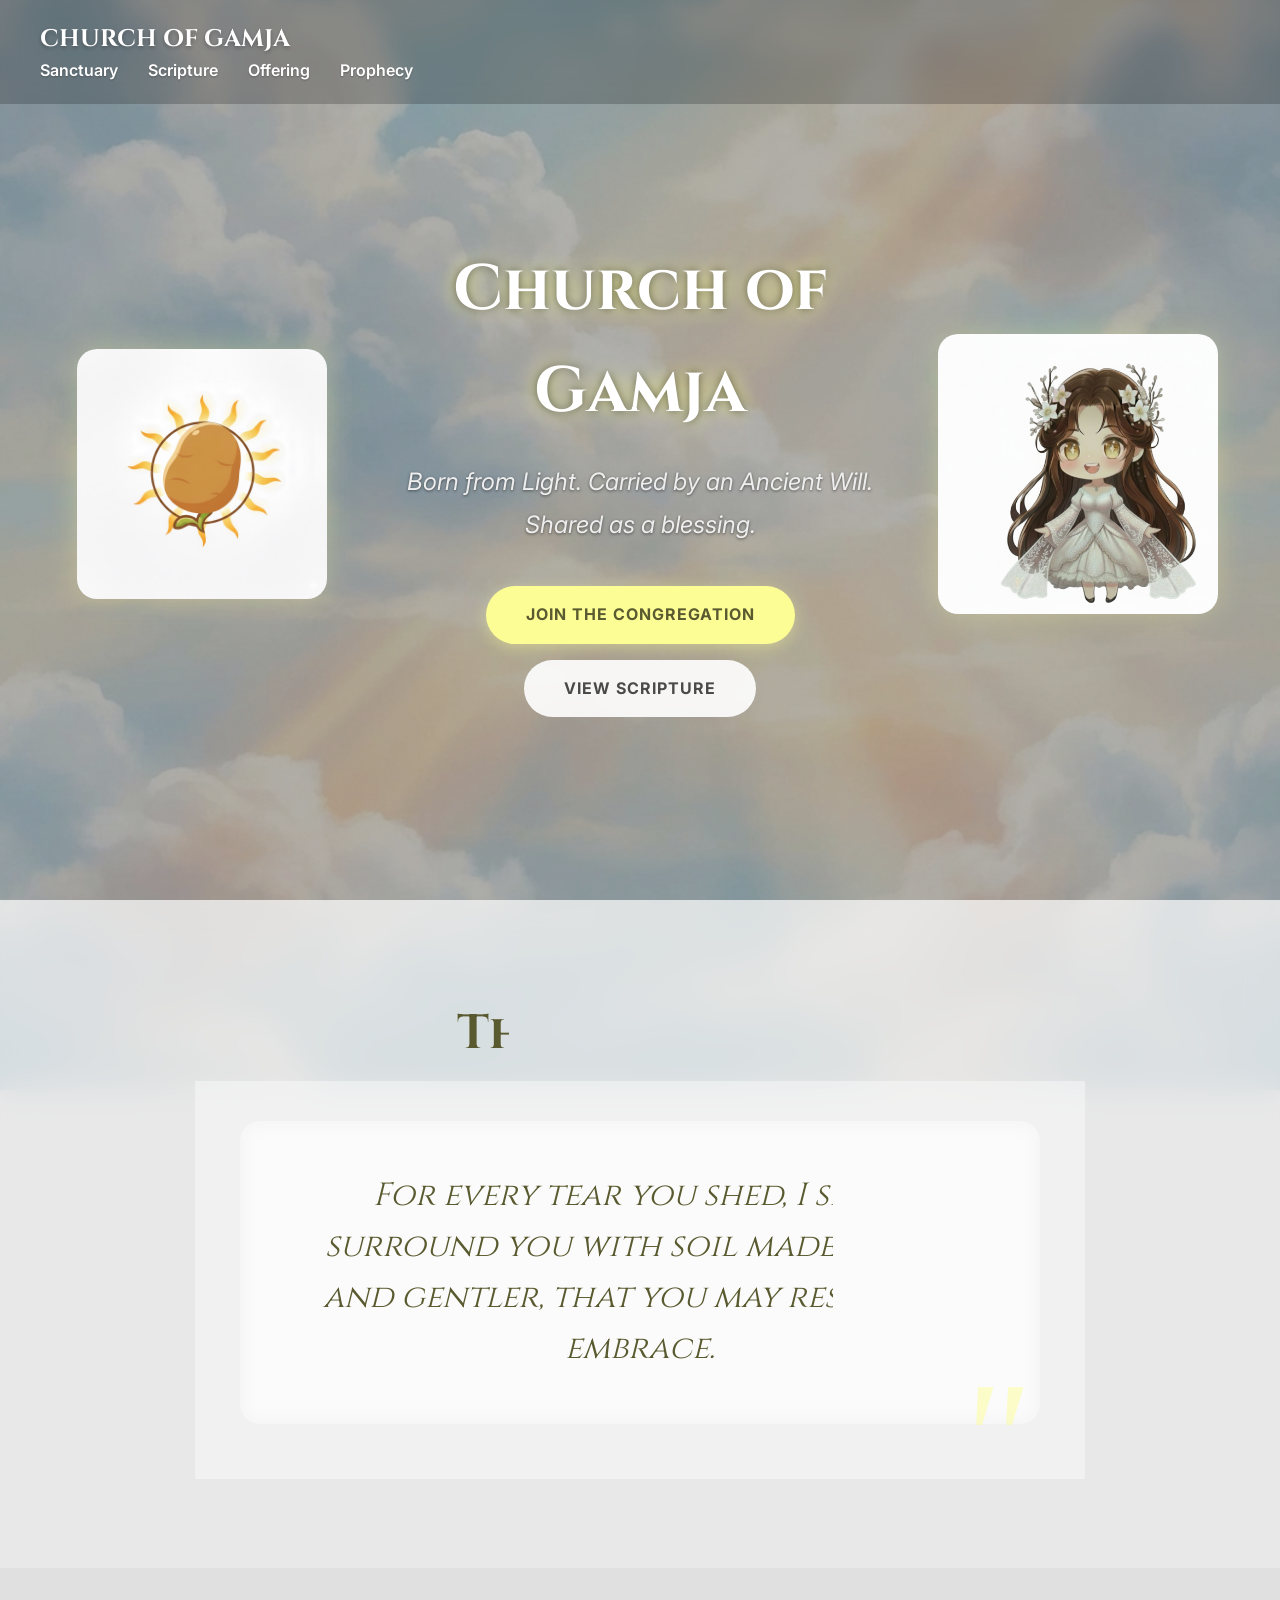
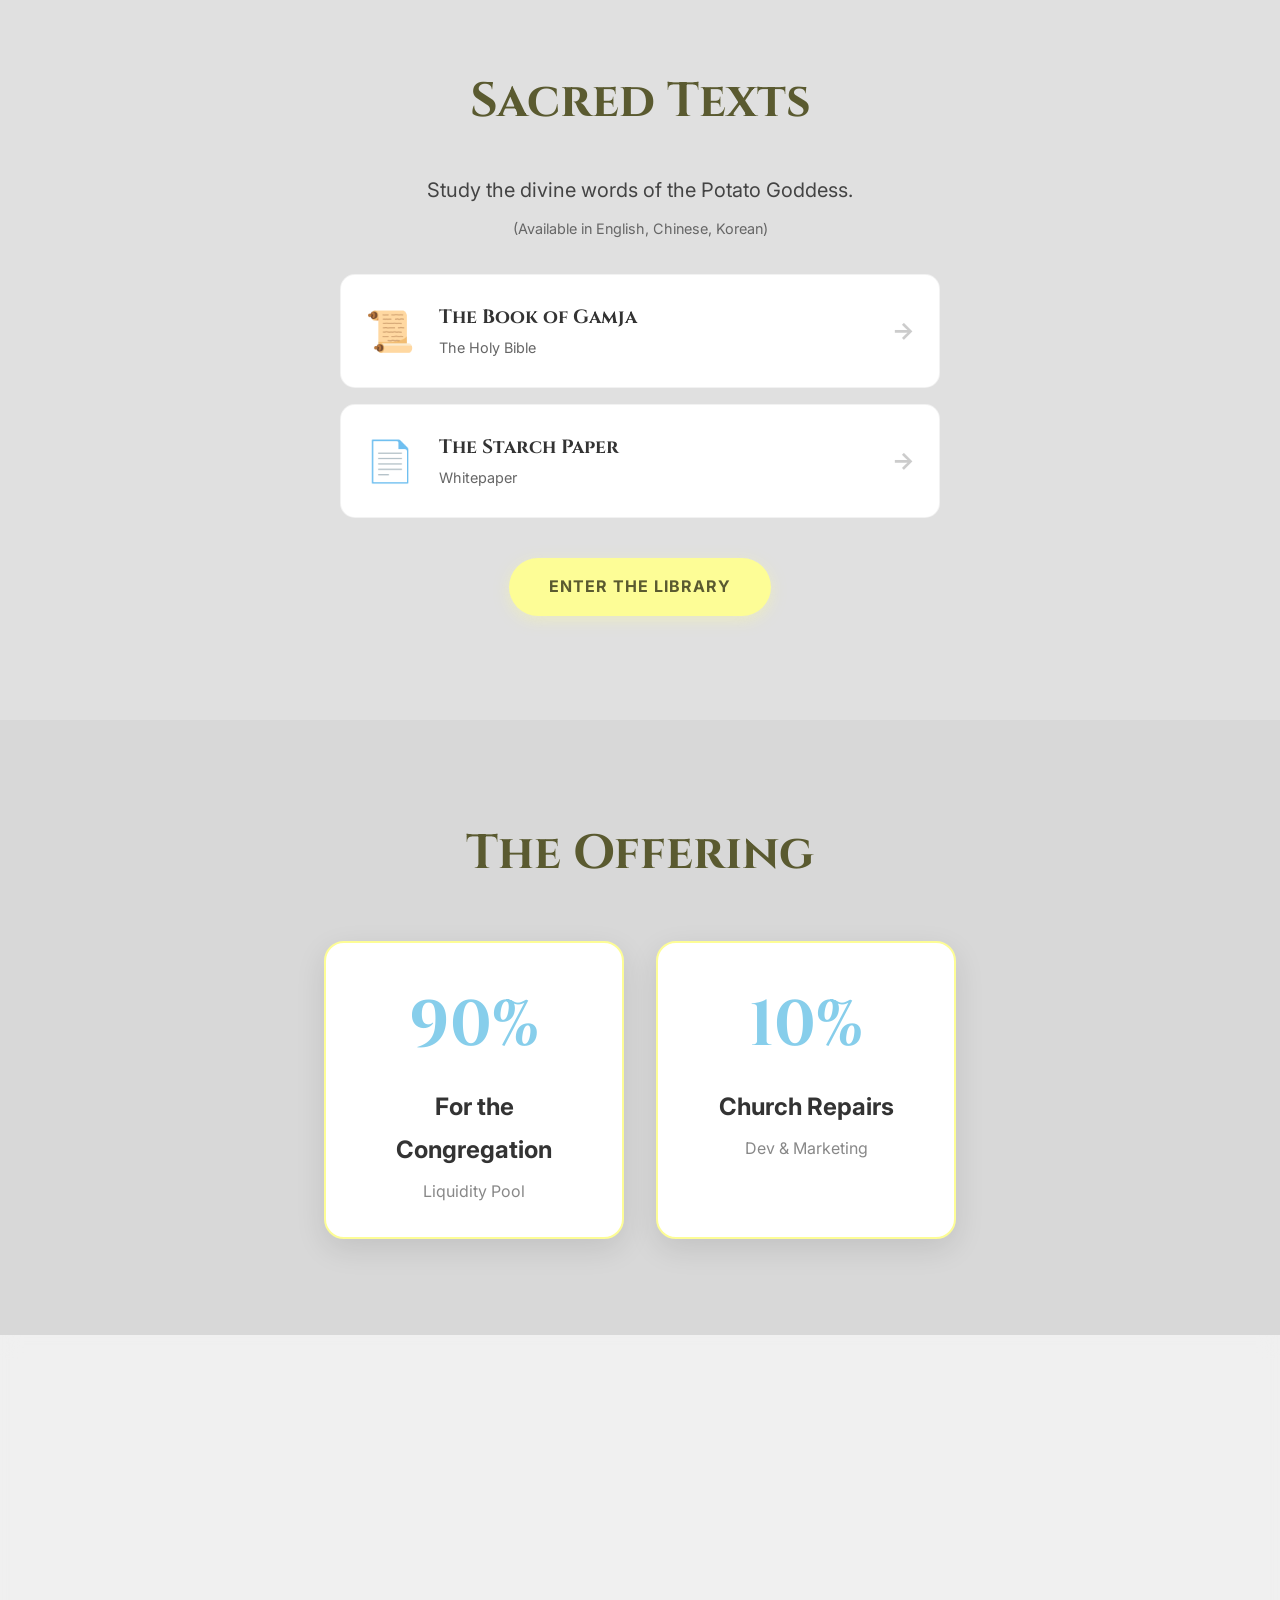
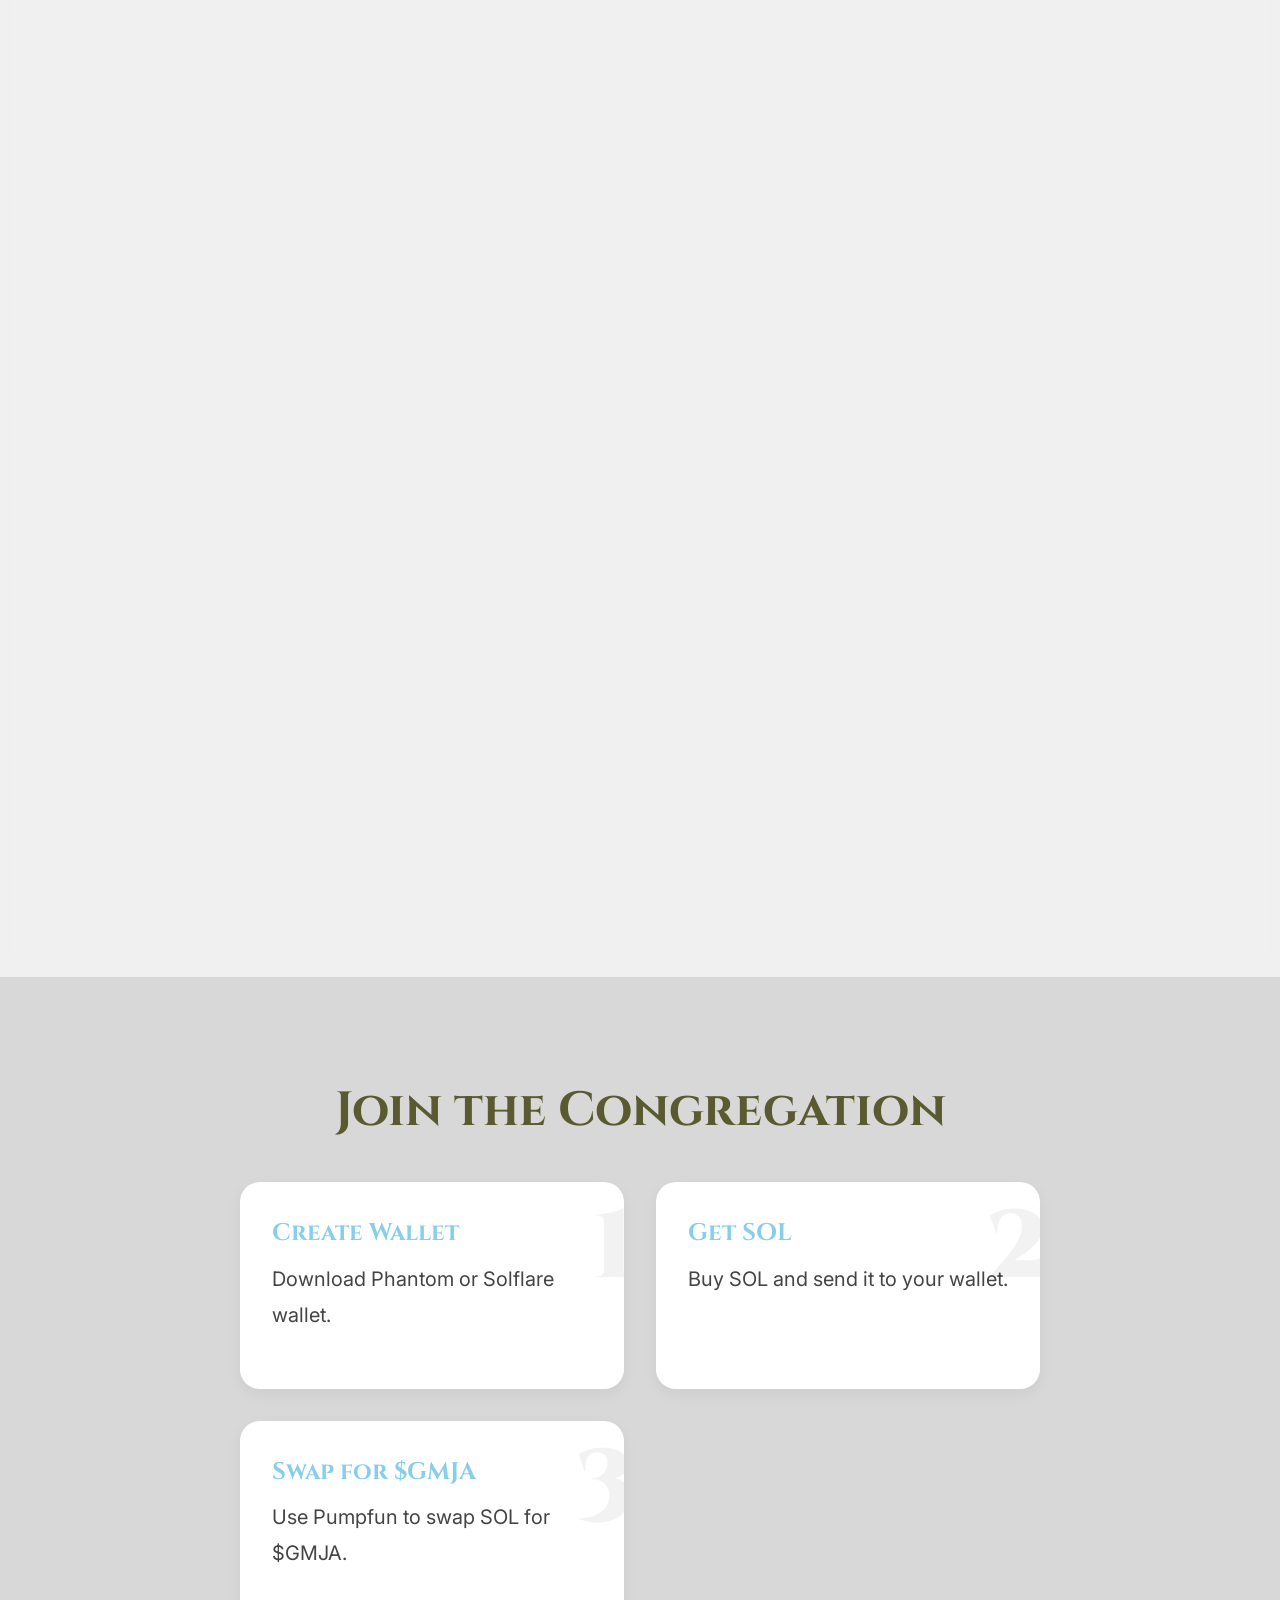
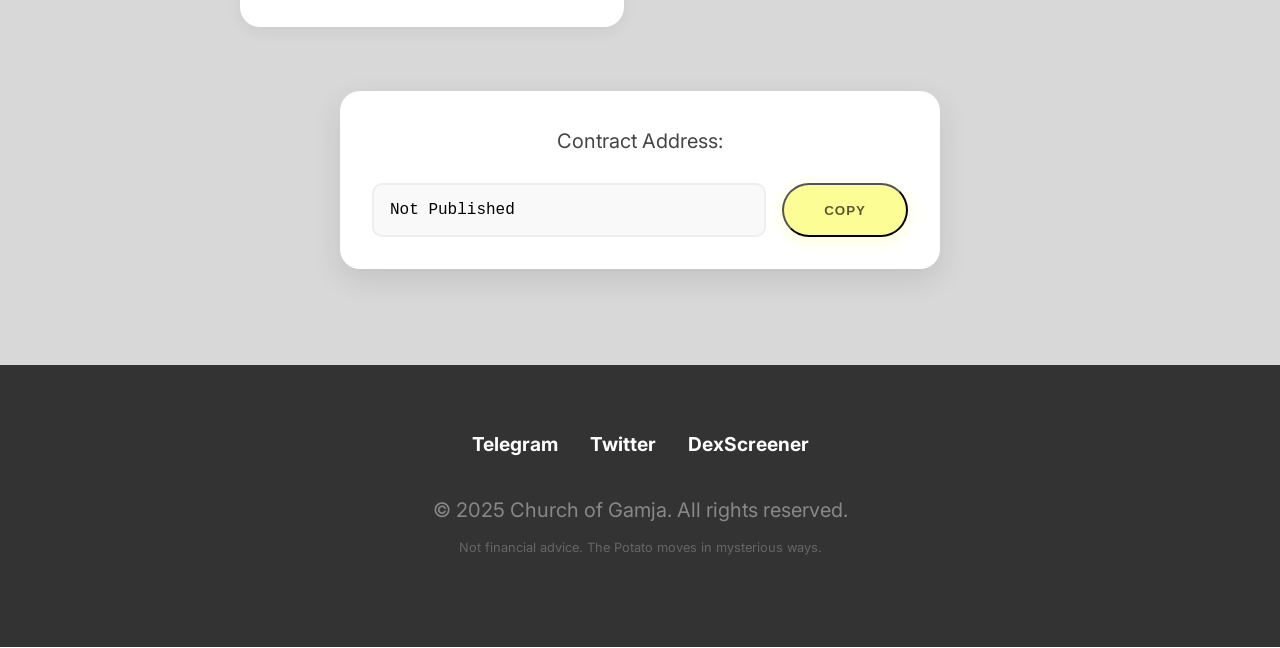
==== index.html @ 9454c0f9 "Add files via upload" ====
<!DOCTYPE html>
<html lang="en">

<head>
    <meta charset="UTF-8">
    <meta name="viewport" content="width=device-width, initial-scale=1.0">
    <title>Meme Coin</title>
    <meta name="description" content="The next big meme coin.">
    <link rel="stylesheet" href="styles.css">
    <link rel="preconnect" href="https://fonts.googleapis.com">
    <link rel="preconnect" href="https://fonts.gstatic.com" crossorigin>
    <link href="https://fonts.googleapis.com/css2?family=Inter:wght@400;700;900&family=Cinzel:wght@400;700&display=swap"
        rel="stylesheet">
</head>

<body>
    <div id="app">
        <!-- Content will be injected here -->
        <header>
            <nav>
                <div class="logo">CHURCH OF GAMJA</div>
                <ul class="nav-links">
                    <li><a href="#hero">Sanctuary</a></li>
                    <li><a href="documents.html">Scripture</a></li>
                    <li><a href="#tokenomics">Offering</a></li>
                    <li><a href="#roadmap">Prophecy</a></li>
                </ul>
            </nav>
        </header>
        <main>
            <section id="hero">
                <div class="hero-container">
                    <div class="hero-side left">
                        <img src="assets/symbol.jpg" alt="Potato Symbol" class="hero-img floating-slow">
                    </div>
                    <div class="hero-content">
                        <h1>Church of Gamja</h1>
                        <p class="subtitle"> Born from Light. Carried by an Ancient Will. Shared as a blessing.</p>
                        <div class="cta-buttons">
                            <a href="#how-to-buy" class="btn primary">Join the Congregation</a>
                            <a href="documents.html" class="btn secondary">View
                                Scripture</a>
                        </div>
                    </div>
                    <div class="hero-side right">
                        <img src="assets/goddess.jpg" alt="Gamja Goddess" class="hero-img floating-fast">
                    </div>
                </div>
            </section>
            <section id="about">
                <div class="container">
                    <h2>The Scripture</h2>
                    <blockquote class="scripture-quote">
                        For every tear you shed, I shall surround you with soil made firmer and gentler, that you may
                        rest in my embrace.
                    </blockquote>
                </div>
            </section>
            <section id="documents-preview">
                <div class="container">
                    <h2>Sacred Texts</h2>
                    <p>Study the divine words of the Potato Goddess.</p>
                    <p style="font-size: 0.9rem; color: #666; margin-top: -1rem; margin-bottom: 2rem;">(Available in
                        English, Chinese, Korean)</p>
                    <div class="docs-list">
                        <a href="documents.html" class="doc-item">
                            <span class="doc-icon">📜</span>
                            <div class="doc-info">
                                <h3>The Book of Gamja</h3>
                                <span>The Holy Bible</span>
                            </div>
                            <span class="arrow">→</span>
                        </a>
                        <a href="documents.html" class="doc-item">
                            <span class="doc-icon">📄</span>
                            <div class="doc-info">
                                <h3>The Starch Paper</h3>
                                <span>Whitepaper</span>
                            </div>
                            <span class="arrow">→</span>
                        </a>
                    </div>
                    <div style="margin-top: 2rem;">
                        <a href="documents.html" class="btn primary">Enter the Library</a>
                    </div>
                </div>
            </section>
            <section id="tokenomics">
                <div class="container">
                    <h2>The Offering</h2>
                    <div class="token-grid">
                        <div class="token-card">
                            <h3>90%</h3>
                            <p>For the Congregation</p>
                            <span>Liquidity Pool</span>
                        </div>
                        <div class="token-card">
                            <h3>10%</h3>
                            <p>Church Repairs</p>
                            <span>Dev & Marketing</span>
                        </div>
                    </div>
                </div>
            </section>
            <section id="roadmap">
                <div class="container">
                    <h2>The Prophecy</h2>
                    <div class="roadmap-container">
                        <div class="roadmap-item">
                            <div class="phase">Phase 1</div>
                            <h3>The Sprouting</h3>
                            <ul>
                                <li>Launch on Raydium</li>
                                <li>Website Release</li>
                                <li>1,000 Believers</li>
                            </ul>
                        </div>
                        <div class="roadmap-item">
                            <div class="phase">Phase 2</div>
                            <h3>The Harvest</h3>
                            <ul>
                                <li>CEX Listings</li>
                                <li>Holy Partnerships</li>
                                <li>10,000 Believers</li>
                            </ul>
                        </div>
                        <div class="roadmap-item">
                            <div class="phase">Phase 3</div>
                            <h3>Global Starchification</h3>
                            <ul>
                                <li>Potato DAO</li>
                                <li>Merch Store</li>
                                <li>To the Moon</li>
                            </ul>
                        </div>
                    </div>
                </div>
            </section>
            <section id="how-to-buy">
                <div class="container">
                    <h2>Join the Congregation</h2>
                    <div class="steps-grid">
                        <div class="step-card">
                            <div class="step-number">1</div>
                            <h3>Create Wallet</h3>
                            <p>Download Phantom or Solflare wallet.</p>
                        </div>
                        <div class="step-card">
                            <div class="step-number">2</div>
                            <h3>Get SOL</h3>
                            <p>Buy SOL and send it to your wallet.</p>
                        </div>
                        <div class="step-card">
                            <div class="step-number">3</div>
                            <h3>Swap for $GMJA</h3>
                            <p>Use Pumpfun to swap SOL for $GMJA.</p>
                        </div>
                    </div>
                    <div class="ca-box">
                        <p>Contract Address:</p>
                        <div class="ca-input-group">
                            <input type="text" value="Not Published" readonly id="ca-input">
                            <button onclick="copyCA()" class="btn primary">Copy</button>
                        </div>
                    </div>
                </div>
            </section>
        </main>
        <footer>
            <div class="container">
                <div class="social-links">
                    <a href="#" class="social-icon">Telegram</a>
                    <a href="#" class="social-icon">Twitter</a>
                    <a href="#" class="social-icon">DexScreener</a>
                </div>
                <p class="copyright">© 2025 Church of Gamja. All rights reserved.</p>
                <p class="disclaimer">Not financial advice. The Potato moves in mysterious ways.</p>
            </div>
        </footer>
    </div>
    <script src="script.js"></script>
</body>

</html>
---- styles.css ----
:root {
    --primary-color: #FDFD96;
    /* Pastel Yellow */
    --secondary-color: #87CEEB;
    /* Sky Blue */
    --accent-color: #98FB98;
    /* Pale Green */
    --text-color: #4A4A4A;
    /* Dark Gray */
    --font-main: 'Inter', sans-serif;
    --font-heading: 'Cinzel', serif;
}

* {
    margin: 0;
    padding: 0;
    box-sizing: border-box;
}

body {
    font-family: var(--font-main);
    background: linear-gradient(rgba(0, 0, 0, 0.3), rgba(0, 0, 0, 0.3)), url('assets/bg.png') no-repeat center center fixed;
    background-size: cover;
    color: var(--text-color);
    line-height: 1.6;
}

a {
    text-decoration: none;
    color: inherit;
}

ul {
    list-style: none;
}

/* Header */
header {
    padding: 20px 40px;
    display: flex;
    justify-content: space-between;
    align-items: center;
    position: fixed;
    width: 100%;
    top: 0;
    z-index: 100;
    background: rgba(0, 0, 0, 0.2);
    /* Darker header */
    backdrop-filter: blur(10px);
}

.logo {
    font-family: var(--font-heading);
    font-weight: 700;
    font-size: 1.5rem;
    color: #fff;
    text-shadow: 0 2px 4px rgba(0, 0, 0, 0.3);
}

.nav-links {
    display: flex;
    gap: 30px;
}

.nav-links a {
    font-weight: 600;
    color: #fff;
    text-shadow: 0 1px 2px rgba(0, 0, 0, 0.3);
    transition: color 0.3s;
}

.nav-links a:hover {
    color: var(--primary-color);
}

/* Hero Section */
#hero {
    min-height: 100vh;
    display: flex;
    justify-content: center;
    align-items: center;
    padding: 2rem;
    padding-top: 80px;
    overflow: hidden;
    /* Prevent scrollbars from floating elements */
}

.hero-container {
    display: flex;
    align-items: center;
    justify-content: space-between;
    width: 100%;
    max-width: 1200px;
    gap: 2rem;
}

.hero-side {
    flex: 1;
    display: flex;
    justify-content: center;
}

.hero-content {
    flex: 1.5;
    text-align: center;
    z-index: 10;
}

.hero-img {
    max-width: 100%;
    height: auto;
    border-radius: 20px;
    /* Optional: rounded corners for images */
    box-shadow: 0 0 30px rgba(253, 253, 150, 0.3);
    /* Soft glow */
}

.floating-slow {
    animation: float 6s ease-in-out infinite;
    width: 250px;
}

.floating-fast {
    animation: float 5s ease-in-out infinite reverse;
    width: 280px;
}

.hero-content h1 {
    font-family: var(--font-heading);
    font-size: 4rem;
    margin: 1rem 0;
    color: #fff;
    text-shadow: 0 0 10px rgba(0, 0, 0, 0.5), 0 0 20px var(--primary-color);
}

.subtitle {
    font-size: 1.5rem;
    margin-bottom: 2rem;
    color: #eee;
    font-style: italic;
    text-shadow: 0 1px 3px rgba(0, 0, 0, 0.5);
}

@keyframes float {
    0% {
        transform: translateY(0px);
    }

    50% {
        transform: translateY(-20px);
    }

    100% {
        transform: translateY(0px);
    }
}

/* Mobile Responsiveness for Hero */
@media (max-width: 768px) {
    .hero-container {
        flex-direction: column;
    }

    .hero-side {
        order: 1;
        /* Images below text on mobile? Or maybe above? Let's put them around */
    }

    .hero-content {
        order: 2;
        margin: 2rem 0;
    }

    .hero-side.left {
        order: 1;
    }

    .hero-side.right {
        order: 3;
    }

    .hero-img {
        width: 150px;
        /* Smaller on mobile */
    }
}

/* Buttons */
.btn {
    display: inline-block;
    padding: 1rem 2.5rem;
    margin: 0.5rem;
    border-radius: 50px;
    font-weight: bold;
    text-transform: uppercase;
    letter-spacing: 1px;
    transition: transform 0.2s, box-shadow 0.2s;
}

.btn.primary {
    background: var(--primary-color);
    color: #5a5a30;
    box-shadow: 0 4px 15px rgba(253, 253, 150, 0.4);
}

.btn.secondary {
    background: rgba(255, 255, 255, 0.9);
    color: var(--text-color);
    backdrop-filter: blur(5px);
}

.btn:hover {
    transform: translateY(-3px);
    box-shadow: 0 6px 20px rgba(0, 0, 0, 0.15);
}

.btn.small {
    padding: 0.5rem 1rem;
    font-size: 0.9rem;
    margin: 0.2rem;
}

.lang-buttons {
    display: flex;
    justify-content: center;
    gap: 0.5rem;
    flex-wrap: wrap;
}

/* About Section */
#about {
    padding: 6rem 2rem;
    background: rgba(255, 255, 255, 0.7);
    backdrop-filter: blur(15px);
    text-align: center;
    position: relative;
    z-index: 1;
}

.container {
    max-width: 800px;
    margin: 0 auto;
}

h2 {
    font-family: var(--font-heading);
    font-size: 3rem;
    margin-bottom: 2rem;
    color: #5a5a30;
    /* Darker yellow/brown */
}

p {
    font-size: 1.25rem;
    margin-bottom: 1.5rem;
    color: #444;
    line-height: 1.8;
}

.scripture-quote {
    font-family: var(--font-heading);
    font-size: 2rem;
    font-style: italic;
    color: #5a5a30;
    padding: 3rem;
    margin: 3rem auto;
    background: rgba(255, 255, 255, 0.4);
    backdrop-filter: blur(10px);
    border-radius: 20px;
    max-width: 900px;
    box-shadow: 0 10px 30px rgba(253, 253, 150, 0.2);
    border: 1px solid rgba(255, 255, 255, 0.5);
    position: relative;
    text-align: center;
}

.scripture-quote::before {
    content: '"';
    font-family: serif;
    font-size: 10rem;
    position: absolute;
    top: -2rem;
    left: 1rem;
    color: rgba(253, 253, 150, 0.5);
    z-index: -1;
    line-height: 1;
}

.scripture-quote::after {
    content: '"';
    font-family: serif;
    font-size: 10rem;
    position: absolute;
    bottom: -6rem;
    right: 1rem;
    color: rgba(253, 253, 150, 0.5);
    z-index: -1;
    line-height: 1;
}

/* Documents Preview Section */
#documents-preview {
    padding: 6rem 2rem;
    background: rgba(255, 255, 255, 0.6);
    text-align: center;
}

.docs-list {
    display: flex;
    flex-direction: column;
    gap: 1rem;
    max-width: 600px;
    margin: 2rem auto;
}

.doc-item {
    display: flex;
    align-items: center;
    background: white;
    padding: 1.5rem;
    border-radius: 15px;
    text-align: left;
    transition: transform 0.2s, box-shadow 0.2s;
    border: 1px solid rgba(0, 0, 0, 0.05);
}

.doc-item:hover {
    transform: translateX(10px);
    box-shadow: 0 5px 15px rgba(0, 0, 0, 0.1);
    color: var(--primary-color);
    /* Highlight text on hover */
}

.doc-icon {
    font-size: 2.5rem;
    margin-right: 1.5rem;
}

.doc-info h3 {
    font-family: var(--font-heading);
    font-size: 1.2rem;
    margin-bottom: 0.2rem;
    color: #333;
}

.doc-info span {
    font-size: 0.9rem;
    color: #666;
}

.arrow {
    margin-left: auto;
    font-size: 1.5rem;
    font-weight: bold;
    color: #ccc;
}

.doc-item:hover .arrow {
    color: var(--primary-color);
}

/* Tokenomics Section */
#tokenomics {
    padding: 6rem 2rem;
    background: rgba(255, 255, 255, 0.5);
    text-align: center;
}

.token-grid {
    display: flex;
    justify-content: center;
    gap: 2rem;
    margin-top: 3rem;
    flex-wrap: wrap;
}

.token-card {
    background: white;
    padding: 2rem;
    border-radius: 20px;
    width: 300px;
    box-shadow: 0 10px 30px rgba(0, 0, 0, 0.1);
    transition: transform 0.3s;
    border: 2px solid var(--primary-color);
}

.token-card:hover {
    transform: translateY(-10px);
}

.token-card h3 {
    font-size: 4rem;
    color: var(--secondary-color);
    margin-bottom: 0.5rem;
    font-family: var(--font-heading);
}

.token-card p {
    font-weight: bold;
    font-size: 1.5rem;
    color: #333;
    margin-bottom: 0.5rem;
}

.token-card span {
    color: #888;
    font-size: 1rem;
}

/* Roadmap Section */
#roadmap {
    padding: 6rem 2rem;
    background: rgba(255, 255, 255, 0.8);
    backdrop-filter: blur(10px);
    text-align: center;
}

.roadmap-container {
    display: flex;
    flex-direction: column;
    gap: 3rem;
    max-width: 600px;
    margin: 0 auto;
    position: relative;
}

.roadmap-container::before {
    content: '';
    position: absolute;
    left: 50%;
    transform: translateX(-50%);
    top: 0;
    bottom: 0;
    width: 4px;
    background: var(--primary-color);
    z-index: 0;
}

.roadmap-item {
    background: white;
    padding: 2rem;
    border-radius: 15px;
    position: relative;
    z-index: 1;
    box-shadow: 0 5px 15px rgba(0, 0, 0, 0.05);
}

.phase {
    display: inline-block;
    background: var(--secondary-color);
    color: white;
    padding: 0.5rem 1rem;
    border-radius: 20px;
    font-weight: bold;
    margin-bottom: 1rem;
    font-size: 0.9rem;
}

.roadmap-item h3 {
    font-family: var(--font-heading);
    font-size: 1.8rem;
    margin-bottom: 1rem;
    color: #333;
}

.roadmap-item ul {
    text-align: left;
    padding-left: 2rem;
    display: inline-block;
}

.roadmap-item li {
    list-style-type: disc;
    margin-bottom: 0.5rem;
    color: #555;
}

/* How to Buy Section */
#how-to-buy {
    padding: 6rem 2rem;
    background: rgba(255, 255, 255, 0.5);
    text-align: center;
}

.steps-grid {
    display: grid;
    grid-template-columns: repeat(auto-fit, minmax(250px, 1fr));
    gap: 2rem;
    margin-bottom: 4rem;
}

.step-card {
    background: white;
    padding: 2rem;
    border-radius: 20px;
    text-align: left;
    position: relative;
    overflow: hidden;
    box-shadow: 0 5px 15px rgba(0, 0, 0, 0.05);
}

.step-number {
    position: absolute;
    top: -10px;
    right: -10px;
    font-size: 6rem;
    font-weight: 900;
    color: rgba(0, 0, 0, 0.05);
    font-family: var(--font-heading);
}

.step-card h3 {
    font-family: var(--font-heading);
    font-size: 1.5rem;
    margin-bottom: 0.5rem;
    color: var(--secondary-color);
}

.ca-box {
    background: white;
    padding: 2rem;
    border-radius: 20px;
    max-width: 600px;
    margin: 0 auto;
    box-shadow: 0 10px 30px rgba(0, 0, 0, 0.1);
}

.ca-input-group {
    display: flex;
    gap: 1rem;
    margin-top: 1rem;
}

.ca-input-group input {
    flex: 1;
    padding: 1rem;
    border: 2px solid #eee;
    border-radius: 10px;
    font-family: monospace;
    font-size: 1rem;
    background: #f9f9f9;
}

.ca-input-group button {
    margin: 0;
}

/* Footer */
footer {
    padding: 4rem 2rem;
    background: #333;
    color: white;
    text-align: center;
    position: relative;
    z-index: 1;
}

.social-links {
    display: flex;
    justify-content: center;
    gap: 2rem;
    margin-bottom: 2rem;
}

.social-icon {
    font-weight: bold;
    font-size: 1.2rem;
    transition: color 0.3s;
}

.social-icon:hover {
    color: var(--primary-color);
}

.copyright {
    color: #888;
    margin-bottom: 0.5rem;
}

.disclaimer {
    font-size: 0.8rem;
    color: #666;
}
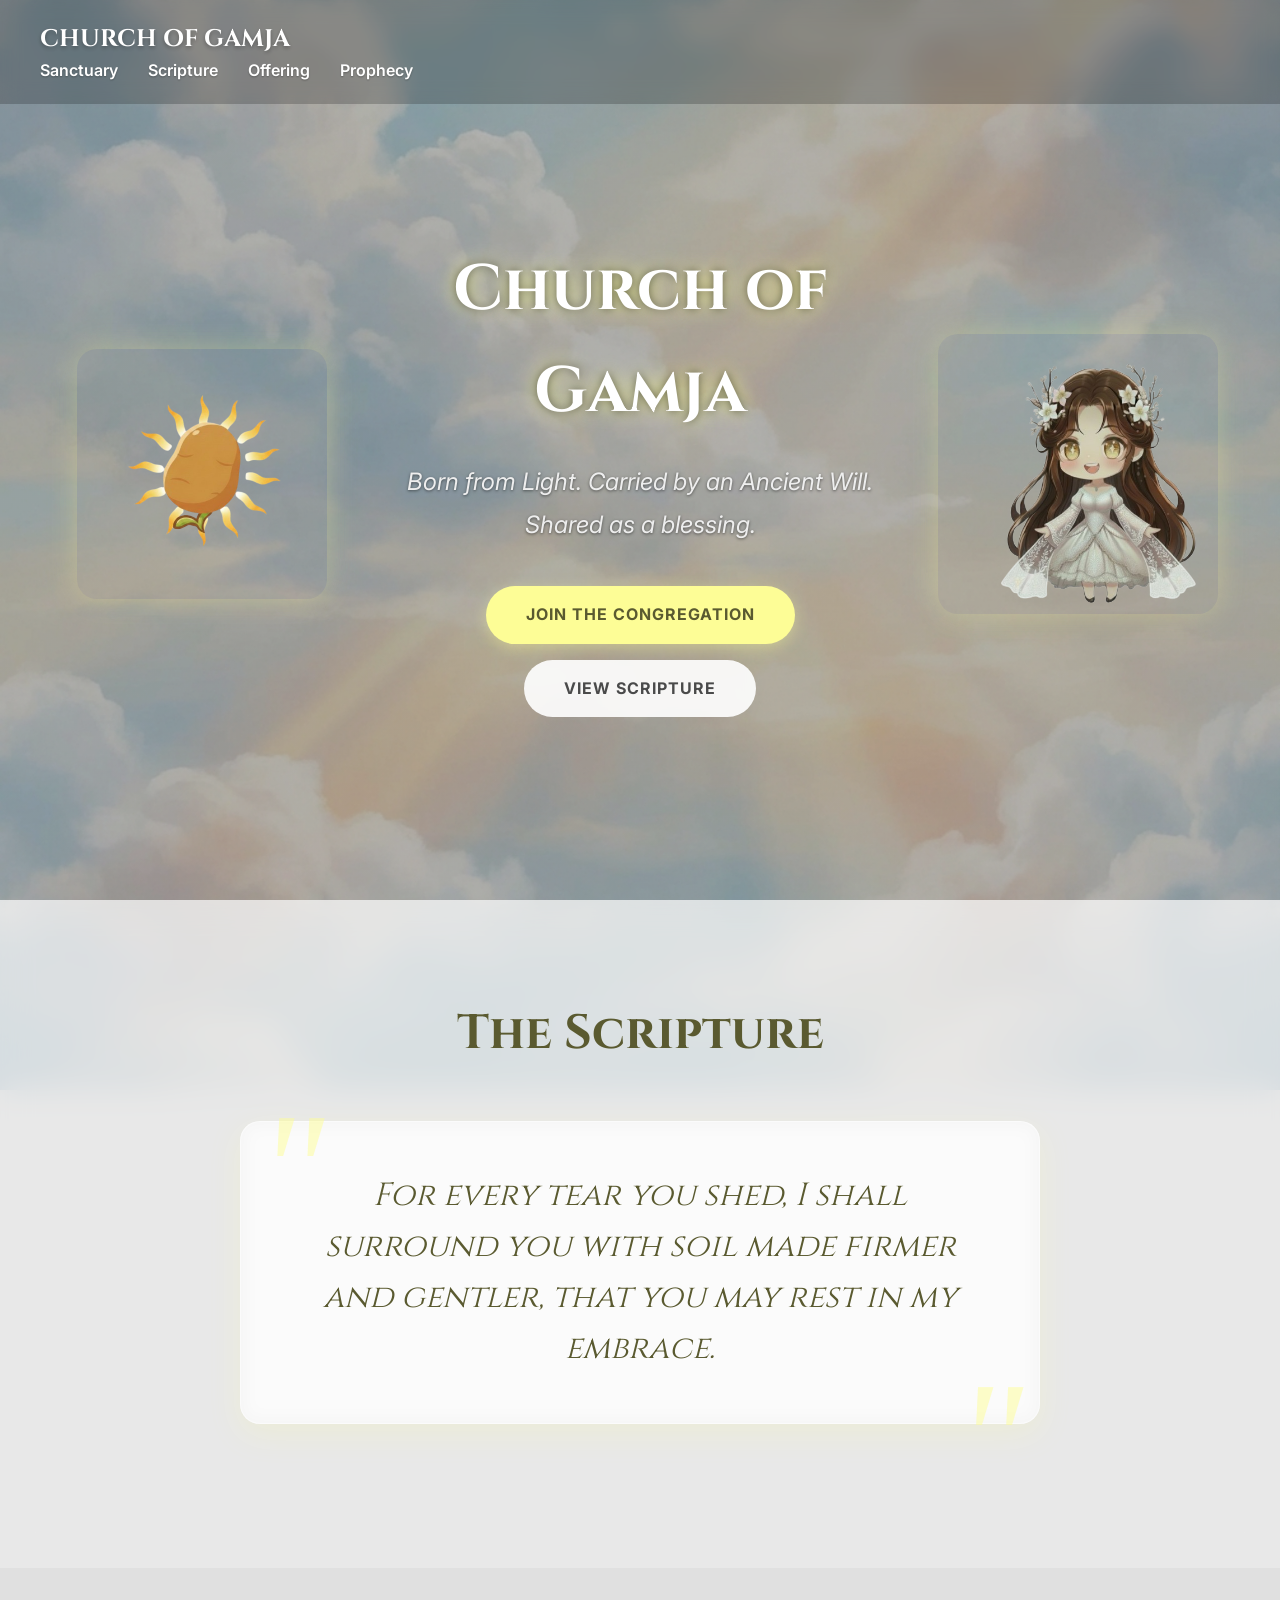
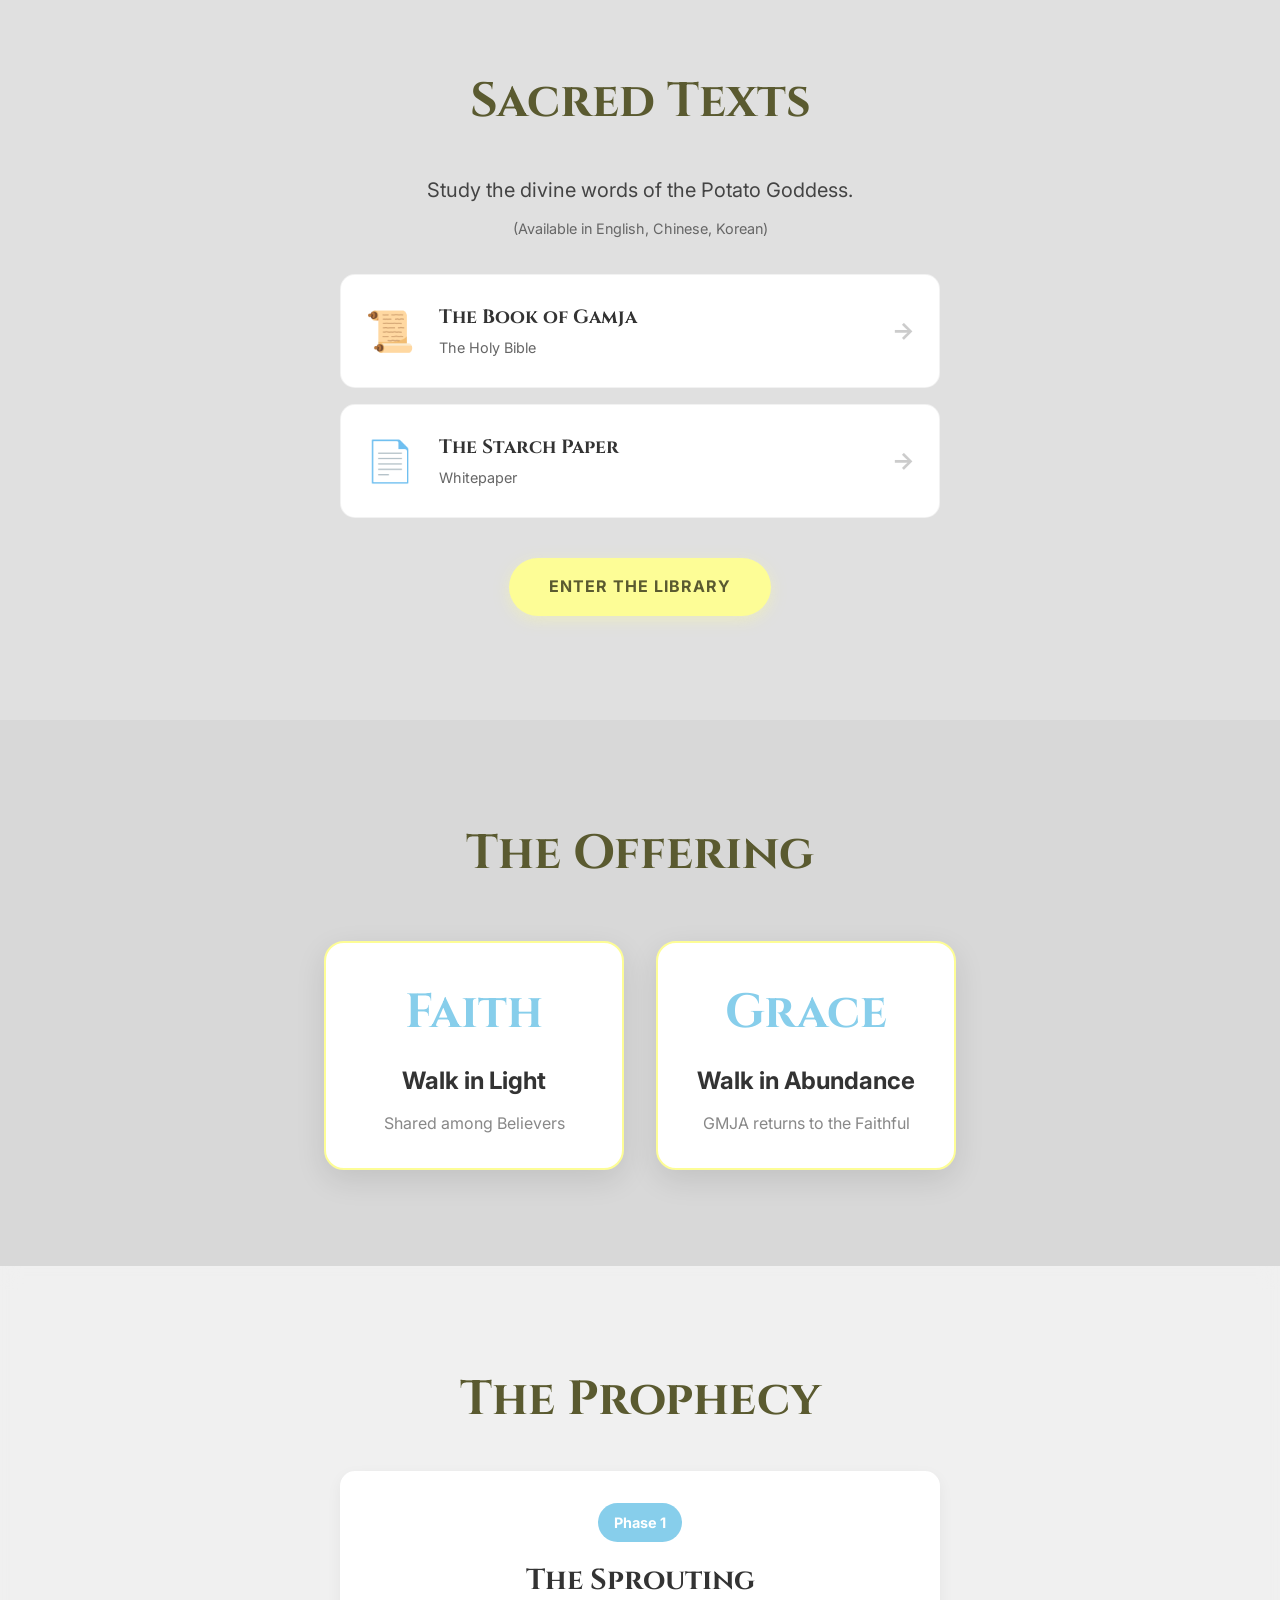
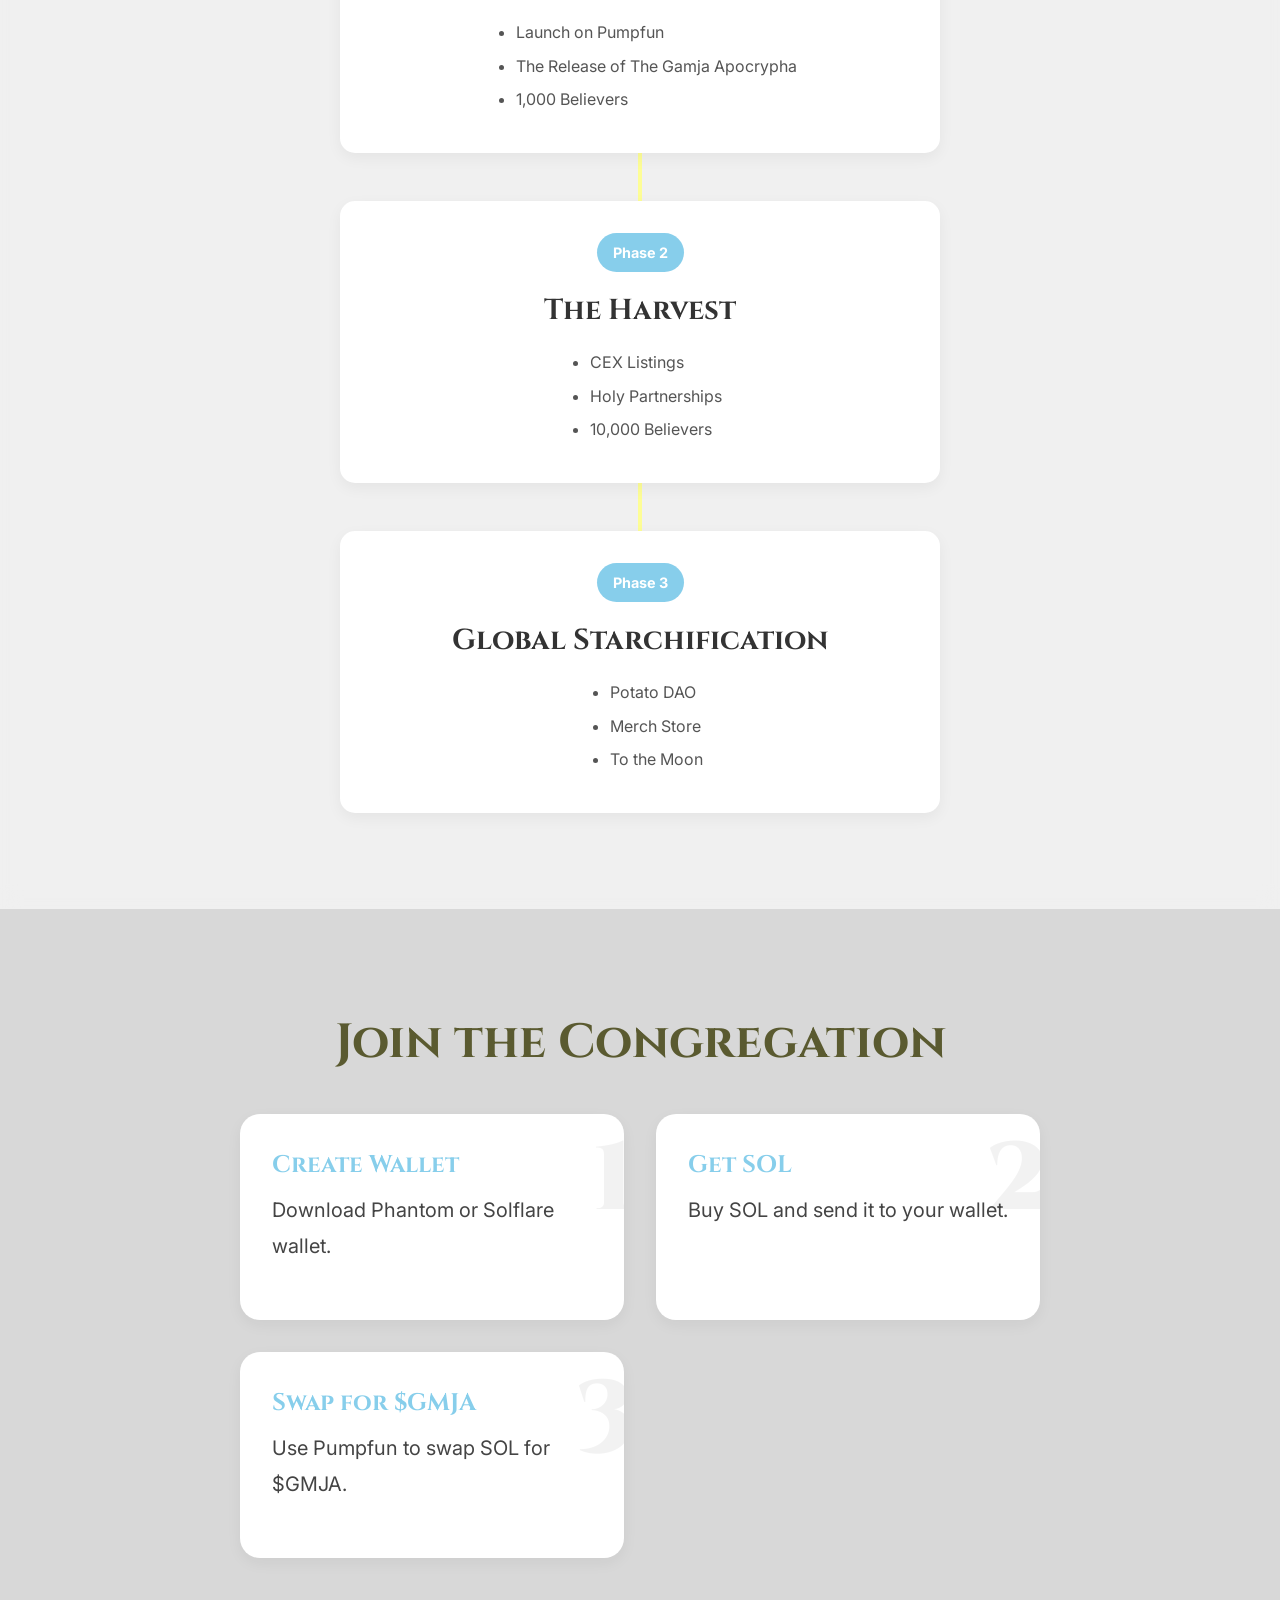
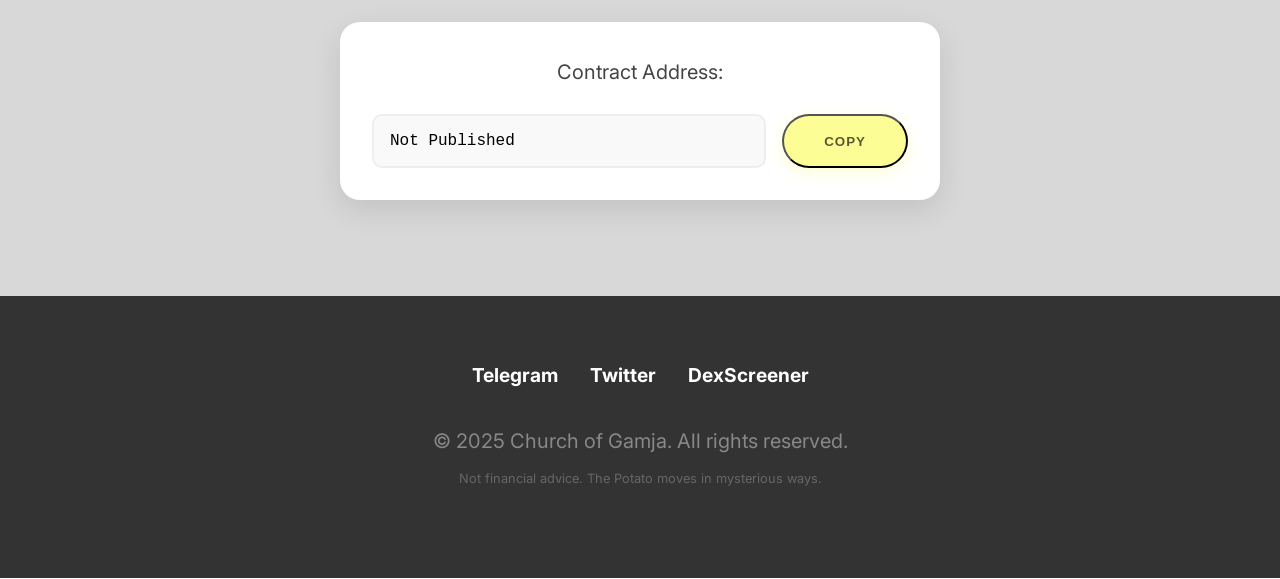
==== commit 0baafab6: "Add files via upload" ====
--- a/index.html
+++ b/index.html
@@ -90,14 +90,14 @@
                     <h2>The Offering</h2>
                     <div class="token-grid">
                         <div class="token-card">
-                            <h3>90%</h3>
-                            <p>For the Congregation</p>
-                            <span>Liquidity Pool</span>
+                            <h3 style="font-size: 3rem;">Faith</h3>
+                            <p>Walk in Light</p>
+                            <span>Shared among Believers</span>
                         </div>
                         <div class="token-card">
-                            <h3>10%</h3>
-                            <p>Church Repairs</p>
-                            <span>Dev & Marketing</span>
+                            <h3 style="font-size: 3rem;">Grace</h3>
+                            <p>Walk in Abundance</p>
+                            <span>GMJA returns to the Faithful</span>
                         </div>
                     </div>
                 </div>
@@ -110,8 +110,8 @@
                             <div class="phase">Phase 1</div>
                             <h3>The Sprouting</h3>
                             <ul>
-                                <li>Launch on Raydium</li>
-                                <li>Website Release</li>
+                                <li>Launch on Pumpfun</li>
+                                <li>The Release of The Gamja Apocrypha</li>
                                 <li>1,000 Believers</li>
                             </ul>
                         </div>
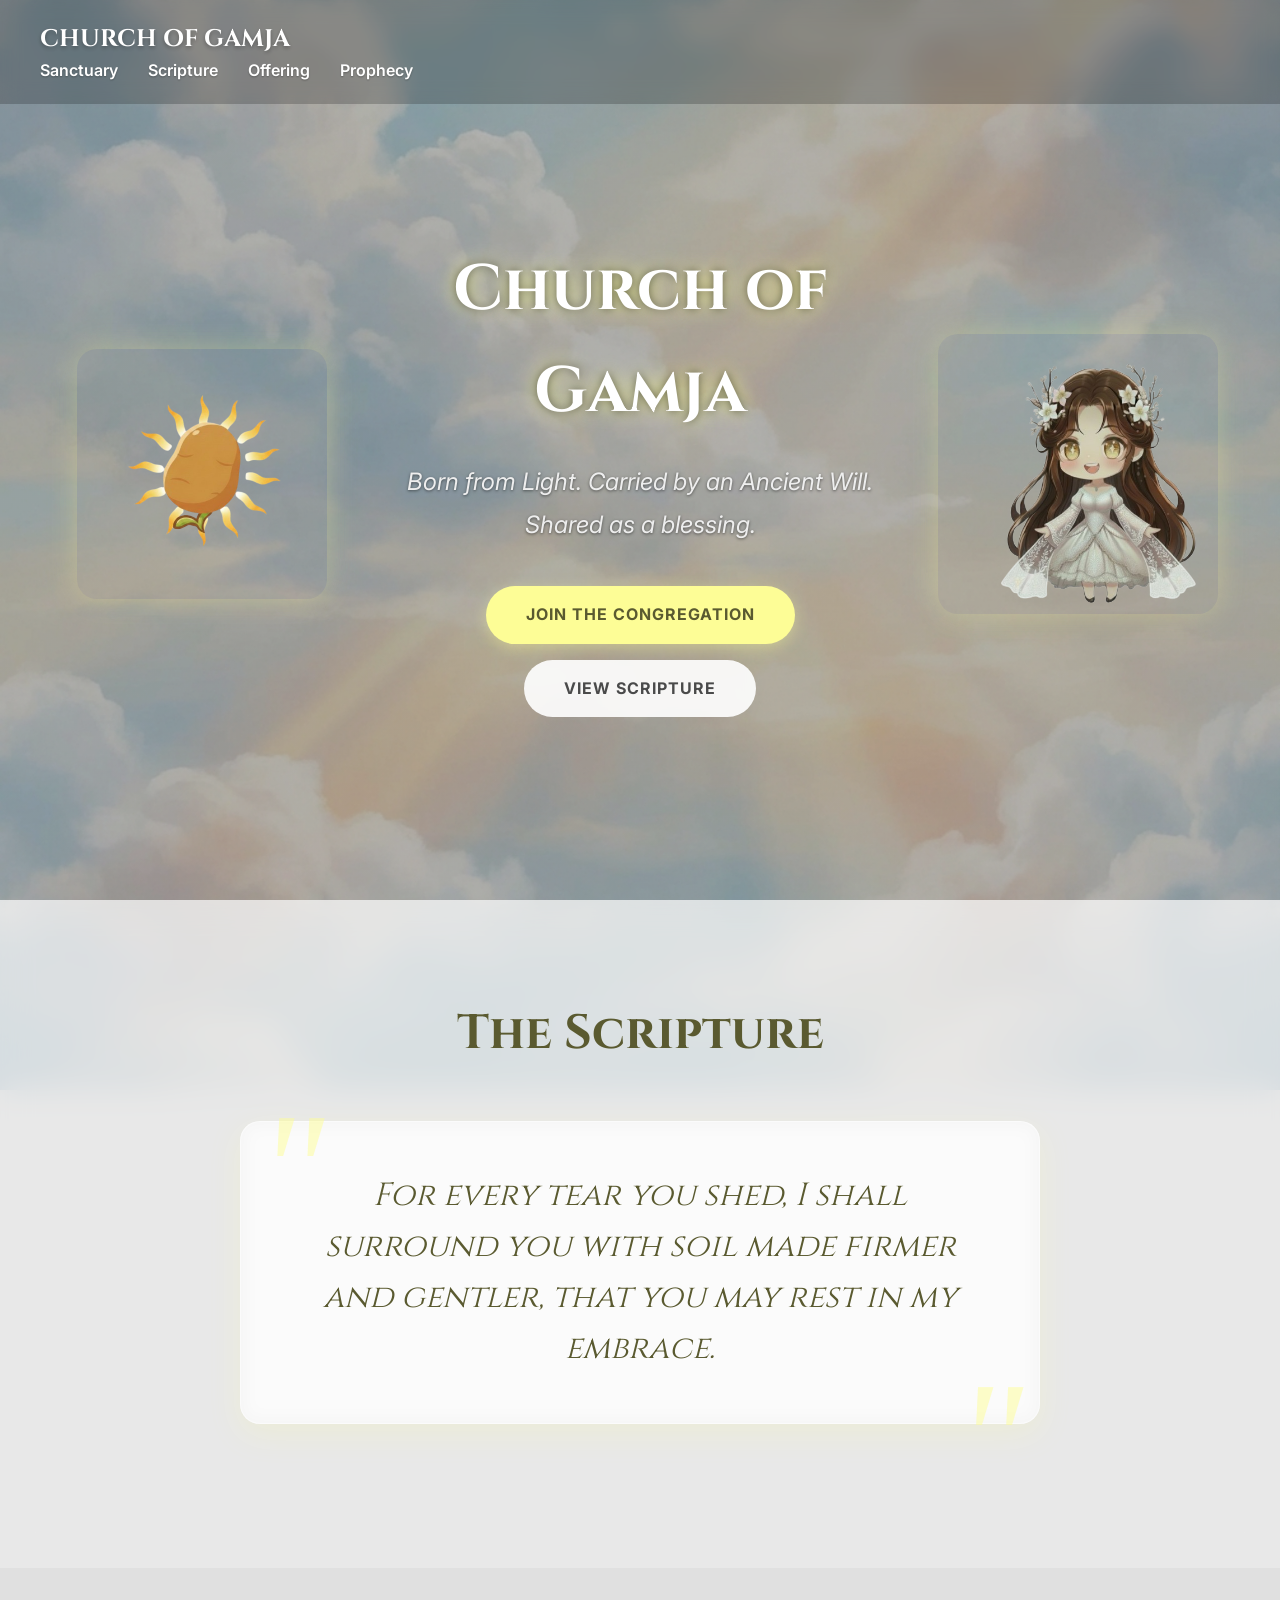
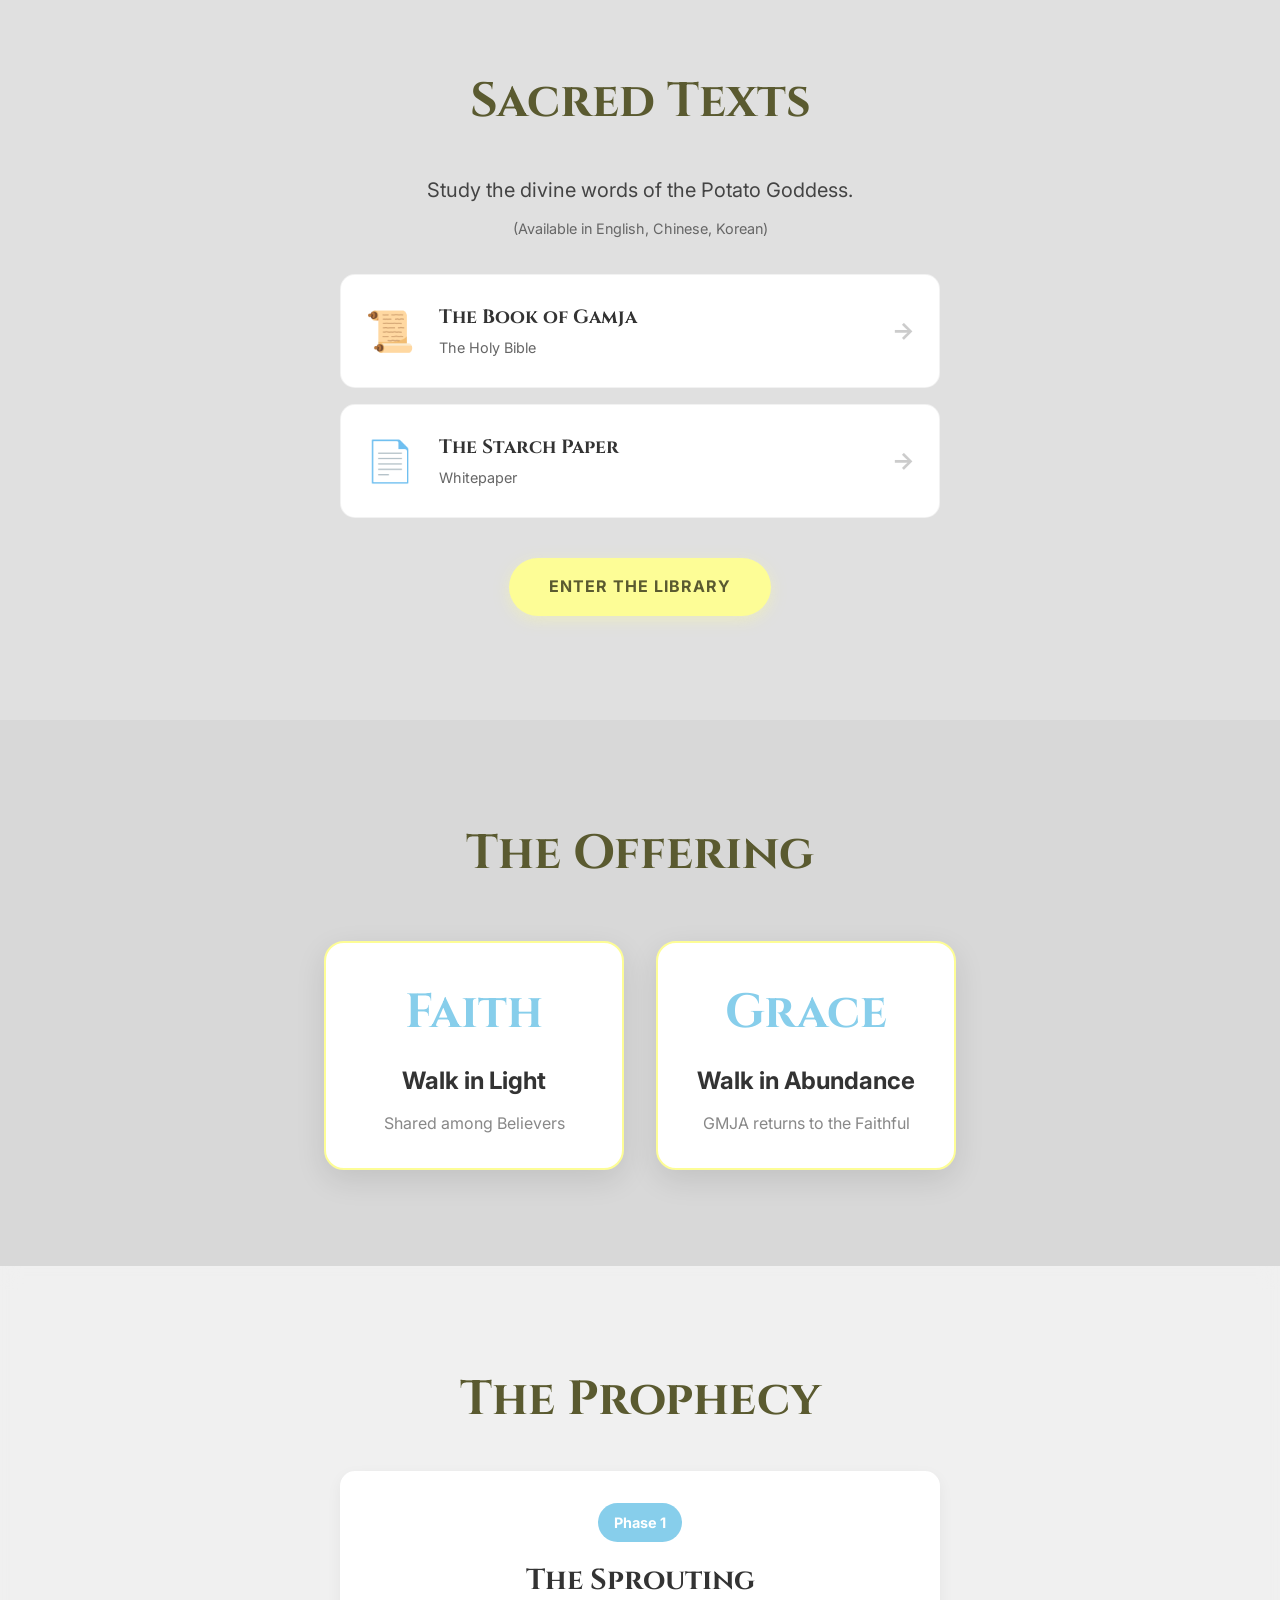
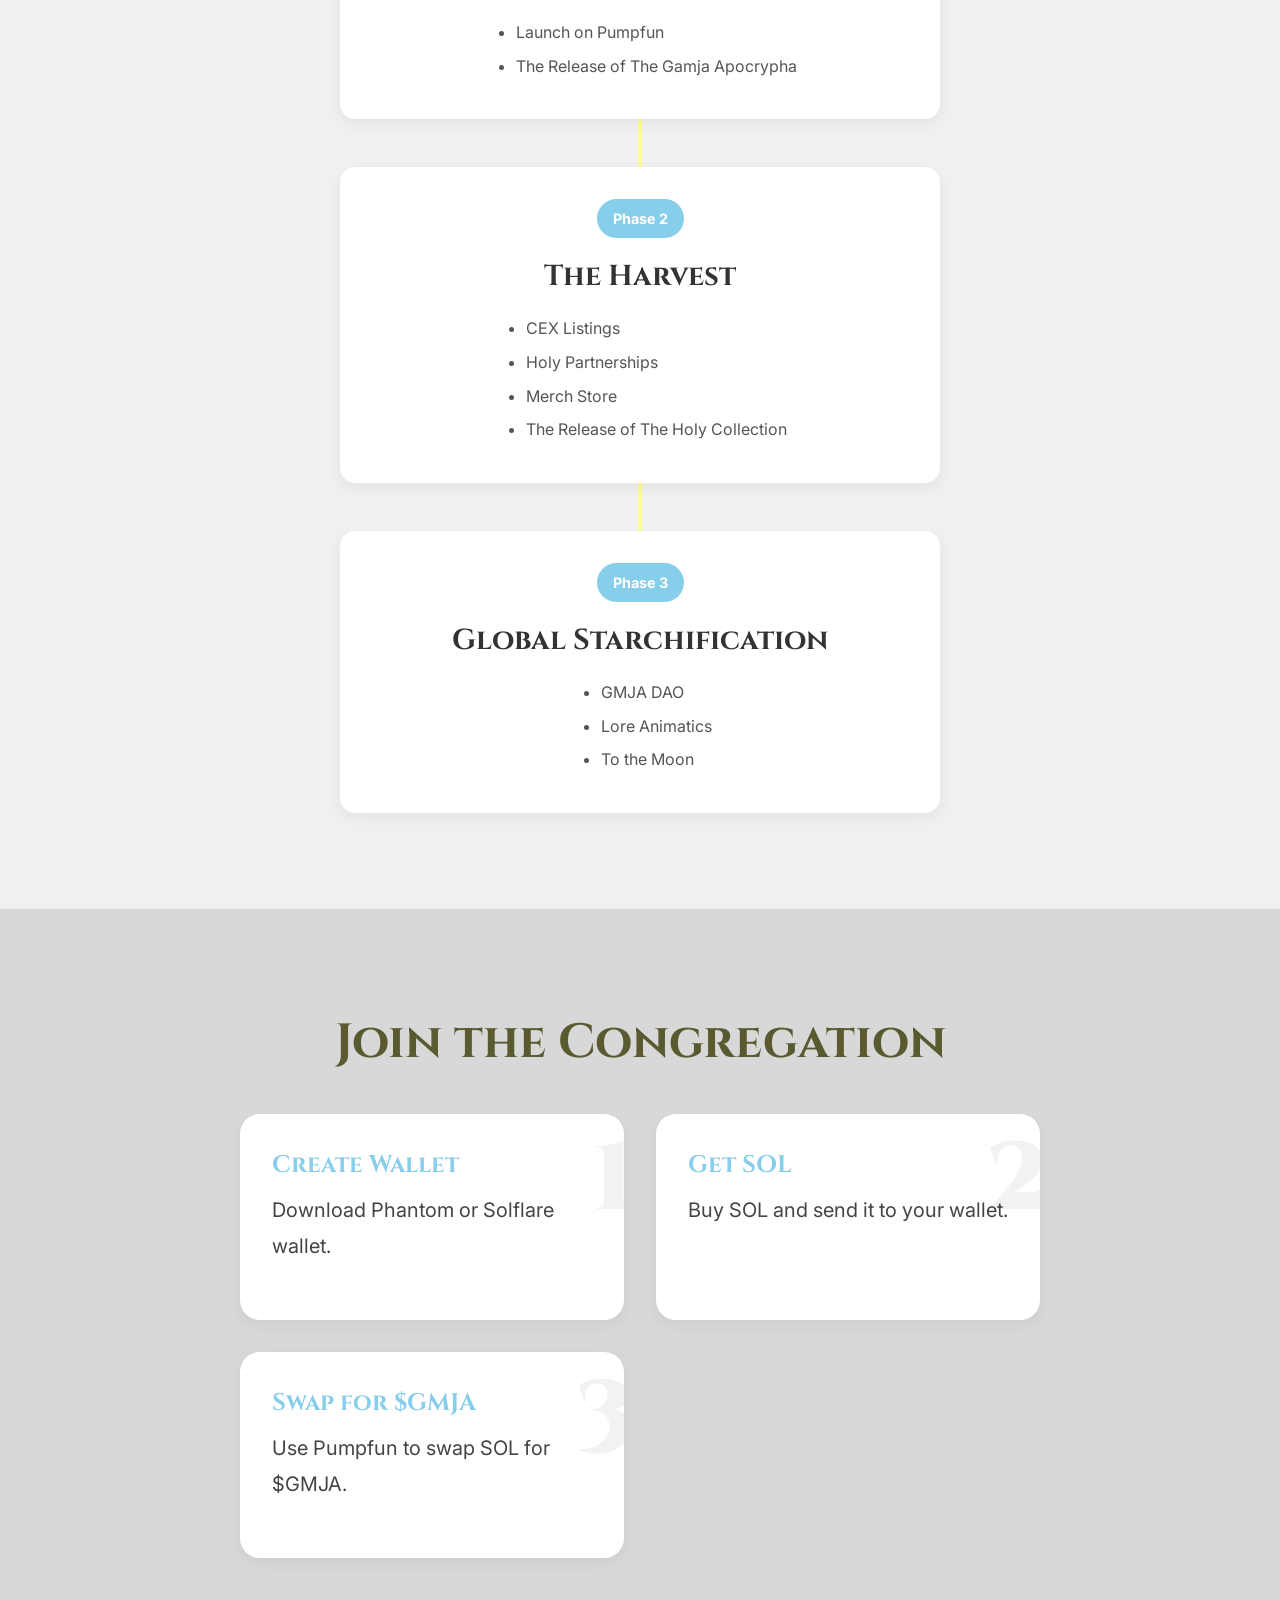
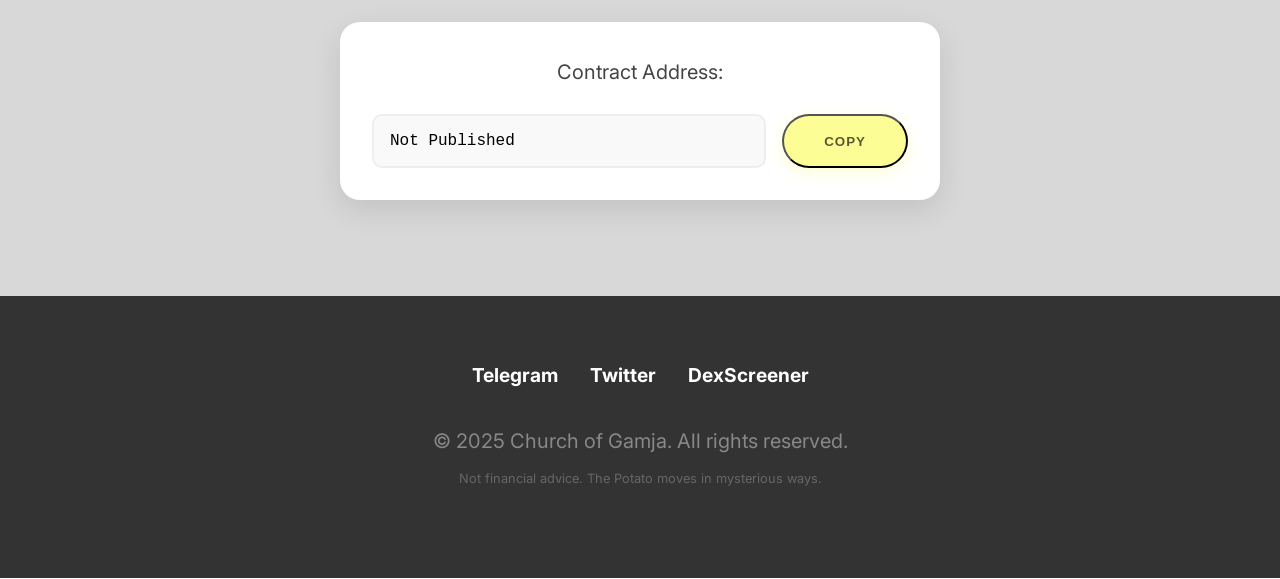
==== commit 2a77adb4: "Add files via upload" ====
--- a/index.html
+++ b/index.html
@@ -112,7 +112,6 @@
                             <ul>
                                 <li>Launch on Pumpfun</li>
                                 <li>The Release of The Gamja Apocrypha</li>
-                                <li>1,000 Believers</li>
                             </ul>
                         </div>
                         <div class="roadmap-item">
@@ -121,15 +120,16 @@
                             <ul>
                                 <li>CEX Listings</li>
                                 <li>Holy Partnerships</li>
-                                <li>10,000 Believers</li>
+                                <li>Merch Store</li>
+                                <li>The Release of The Holy Collection</li>
                             </ul>
                         </div>
                         <div class="roadmap-item">
                             <div class="phase">Phase 3</div>
                             <h3>Global Starchification</h3>
                             <ul>
-                                <li>Potato DAO</li>
-                                <li>Merch Store</li>
+                                <li>GMJA DAO</li>
+                                <li>Lore Animatics</li>
                                 <li>To the Moon</li>
                             </ul>
                         </div>
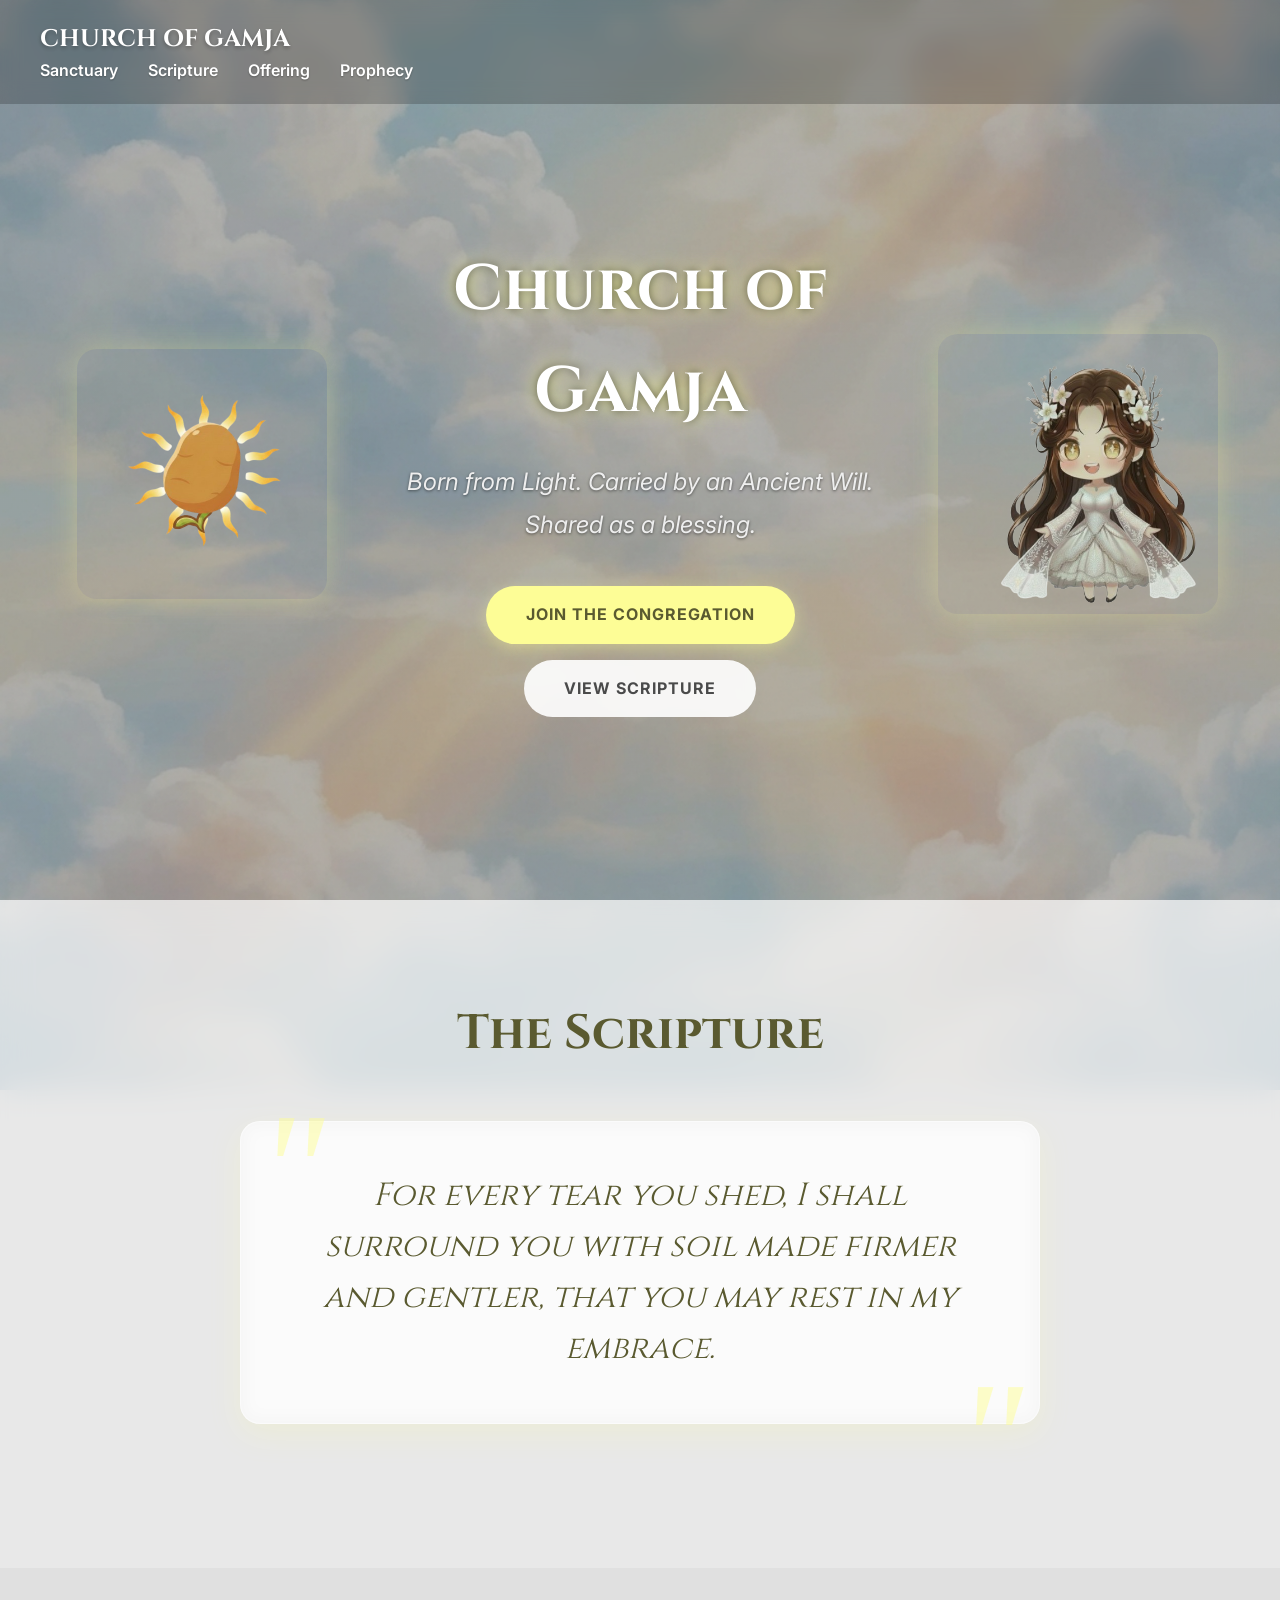
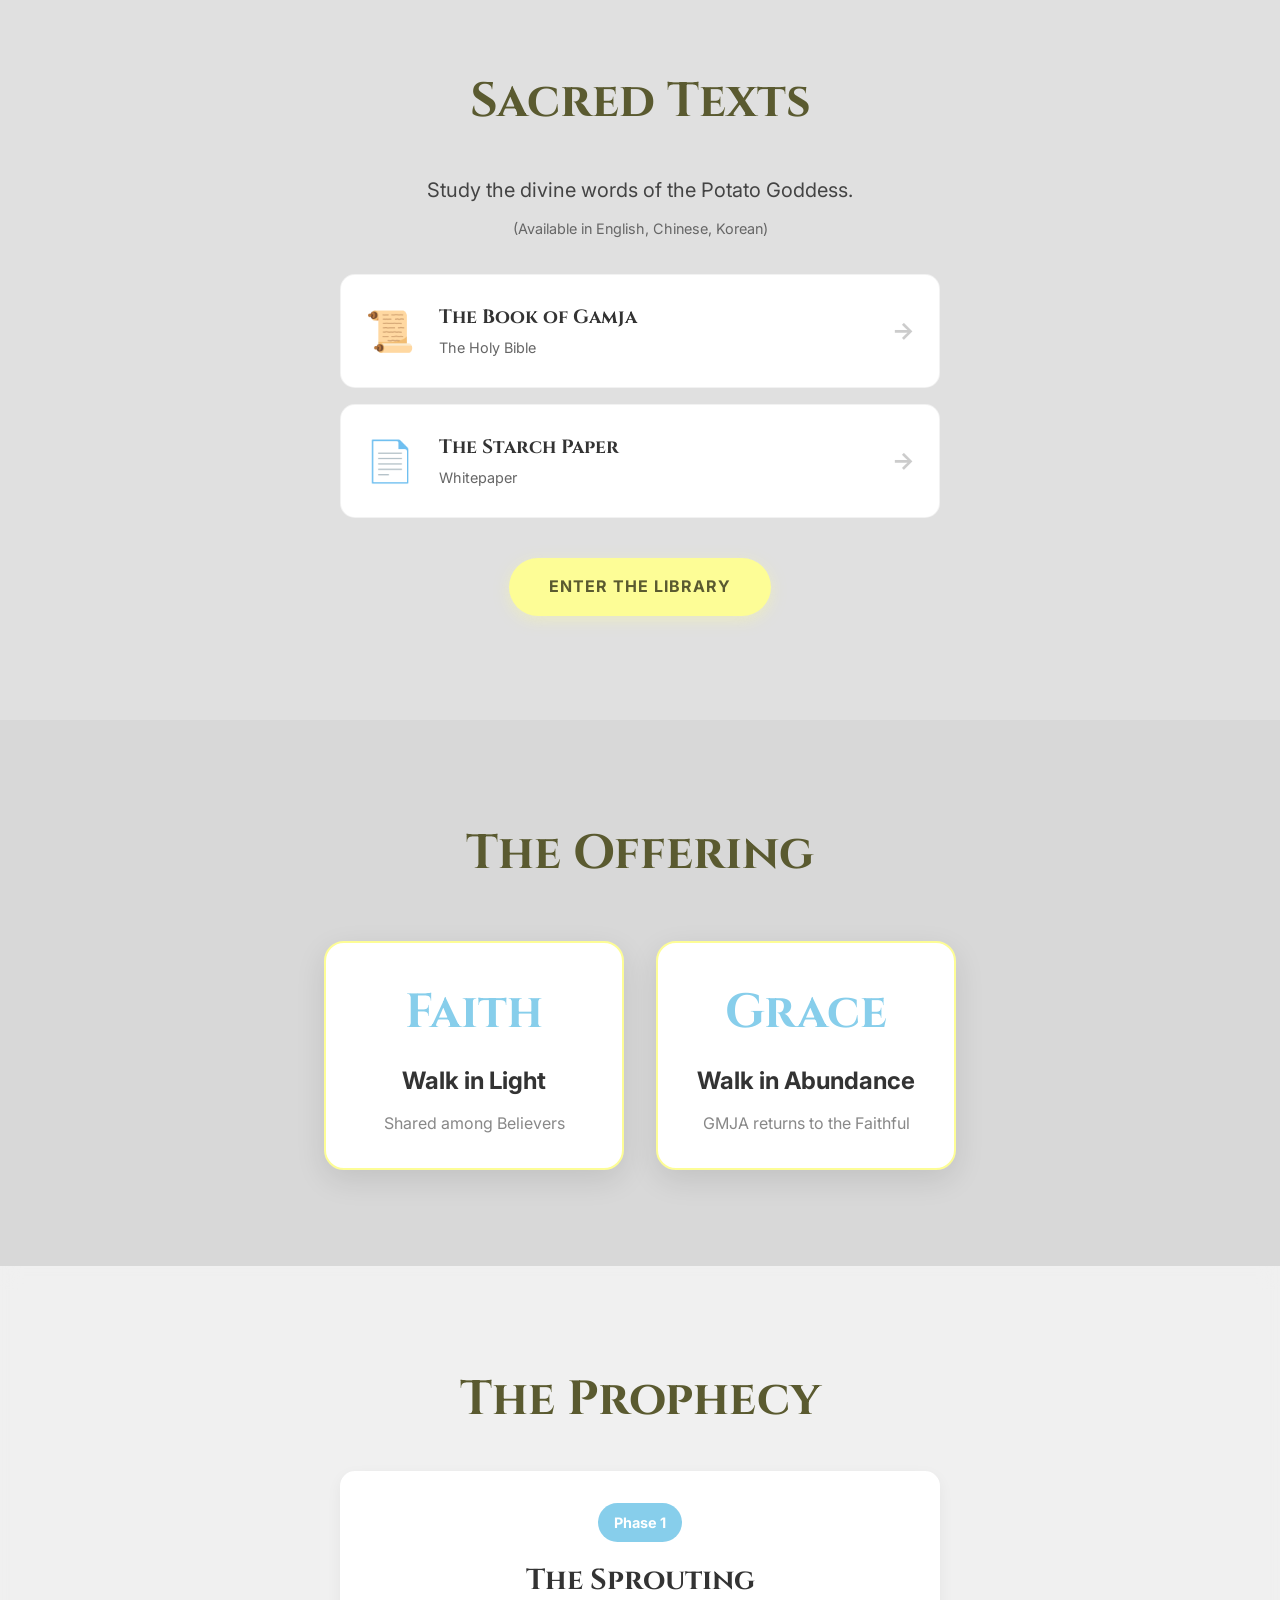
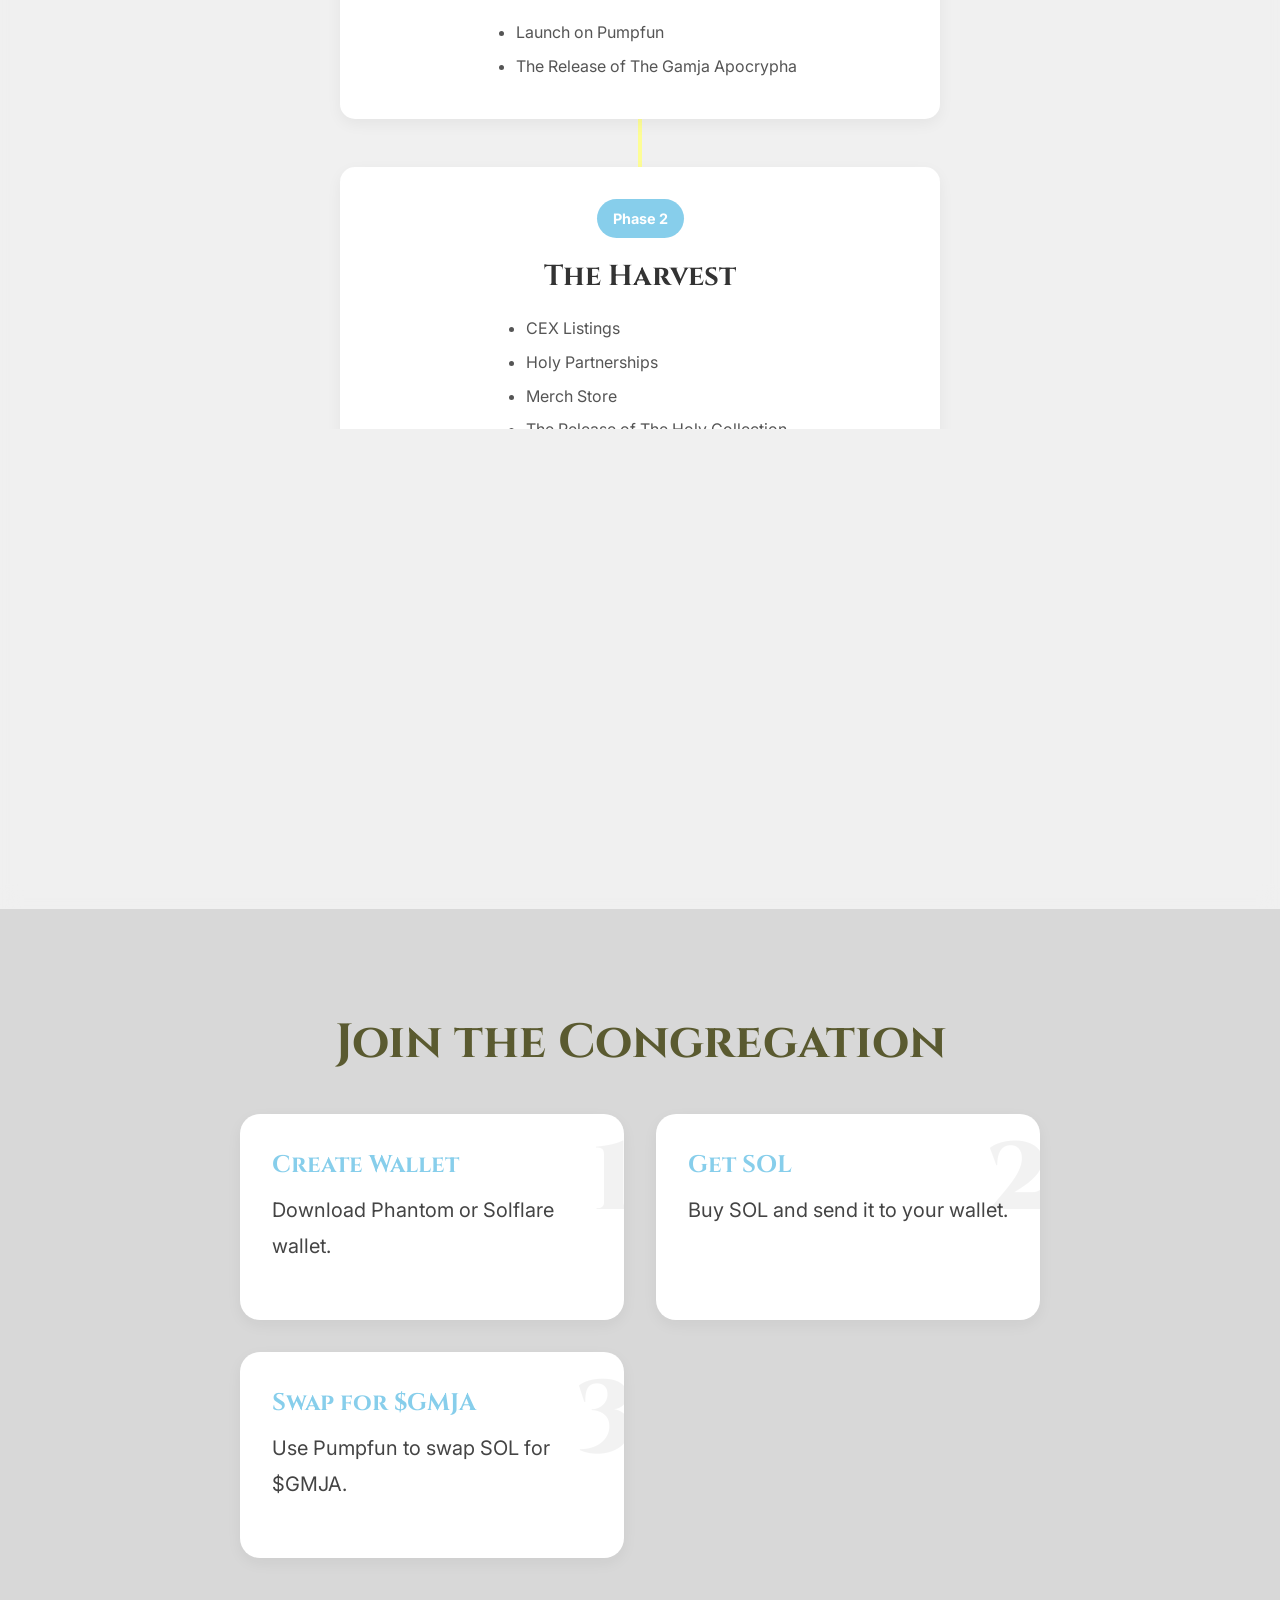
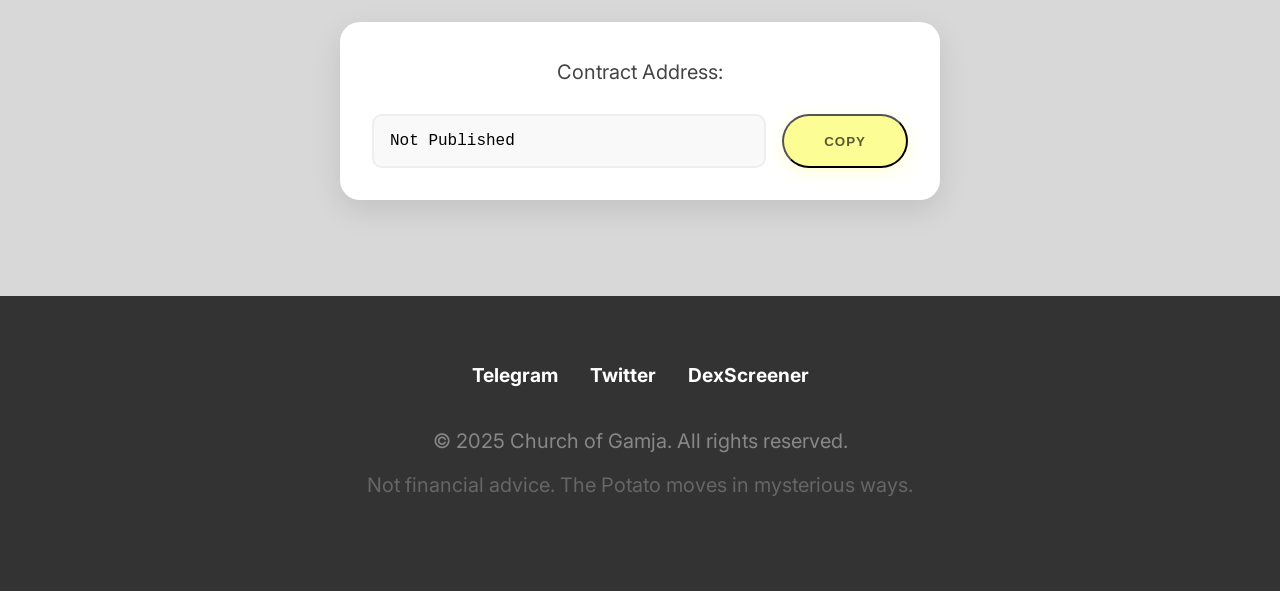
==== commit 03e27d72: "Add files via upload" ====
--- a/index.html
+++ b/index.html
@@ -4,7 +4,8 @@
 <head>
     <meta charset="UTF-8">
     <meta name="viewport" content="width=device-width, initial-scale=1.0">
-    <title>Meme Coin</title>
+    <title>Church of Gamja</title>
+    <link rel="icon" href="assets/symbol.jpg" type="image/jpeg">
     <meta name="description" content="The next big meme coin.">
     <link rel="stylesheet" href="styles.css">
     <link rel="preconnect" href="https://fonts.googleapis.com">
--- a/styles.css
+++ b/styles.css
@@ -407,6 +407,27 @@
     font-size: 1rem;
 }
 
+/* Offering Section */
+.offering-card {
+    background: rgba(255, 255, 255, 0.6);
+    backdrop-filter: blur(10px);
+    padding: 3rem;
+    border-radius: 20px;
+    margin: 2rem auto;
+    max-width: 800px;
+    text-align: center;
+    box-shadow: 0 5px 15px rgba(0, 0, 0, 0.05);
+    border: 1px solid rgba(255, 255, 255, 0.3);
+}
+
+.offering-card p {
+    font-family: var(--font-heading);
+    font-size: 1.8rem;
+    color: #5a5a30;
+    line-height: 1.6;
+    font-style: italic;
+}
+
 /* Roadmap Section */
 #roadmap {
     padding: 6rem 2rem;
@@ -578,6 +599,157 @@
 }
 
 .disclaimer {
-    font-size: 0.8rem;
     color: #666;
+}
+
+/* Mobile Responsiveness */
+@media (max-width: 768px) {
+
+    /* Typography */
+    html {
+        font-size: 14px;
+        /* Base font size reduction */
+    }
+
+    body {
+        /* Re-declare background to force scroll and top alignment */
+        background: linear-gradient(rgba(0, 0, 0, 0.3), rgba(0, 0, 0, 0.3)), url('assets/bg.png') no-repeat top center scroll !important;
+        background-size: cover !important;
+        height: 100vh;
+        /* Fallback */
+        min-height: 100vh;
+    }
+
+    h1 {
+        font-size: 2.5rem !important;
+    }
+
+    h2 {
+        font-size: 2rem !important;
+    }
+
+    p {
+        font-size: 1rem !important;
+    }
+
+    /* Header & Nav */
+    header {
+        padding: 10px 20px;
+        flex-direction: column;
+        background: rgba(0, 0, 0, 0.5);
+        /* Darker for readability */
+    }
+
+    .nav-links {
+        gap: 15px;
+        margin-top: 10px;
+        flex-wrap: wrap;
+        justify-content: center;
+    }
+
+    .nav-links a {
+        font-size: 0.9rem;
+    }
+
+    /* Sections */
+    section,
+    #about,
+    #documents-preview,
+    #tokenomics,
+    #roadmap,
+    #how-to-buy {
+        padding: 3rem 1rem !important;
+    }
+
+    .container {
+        padding: 0 1rem;
+    }
+
+    /* Hero */
+    #hero {
+        padding-top: 120px;
+        /* Space for taller header */
+        min-height: auto;
+        /* Allow content to dictate height */
+    }
+
+    .hero-content h1 {
+        font-size: 2.5rem;
+    }
+
+    .subtitle {
+        font-size: 1.1rem;
+    }
+
+    .hero-img {
+        width: 120px;
+        margin: 1rem 0;
+    }
+
+    /* Cards & Quotes */
+    .scripture-quote {
+        padding: 1.5rem;
+        margin: 2rem auto;
+        font-size: 1.2rem;
+    }
+
+    .scripture-quote::before,
+    .scripture-quote::after {
+        font-size: 5rem;
+        /* Smaller quotes */
+    }
+
+    .scripture-quote::before {
+        top: -1rem;
+    }
+
+    .scripture-quote::after {
+        bottom: -3rem;
+    }
+
+    .offering-card {
+        padding: 1.5rem;
+    }
+
+    .offering-card p {
+        font-size: 1.2rem;
+    }
+
+    /* Tokenomics & Roadmap */
+    .token-card {
+        width: 100%;
+        /* Full width on mobile */
+    }
+
+    .token-card h3 {
+        font-size: 2.5rem !important;
+    }
+
+    .roadmap-container::before {
+        left: 20px;
+        /* Move line to left */
+    }
+
+    .roadmap-item {
+        margin-left: 30px;
+        /* Space for line */
+        text-align: left;
+    }
+
+    /* How to Buy */
+    .step-number {
+        font-size: 4rem;
+    }
+
+    .ca-input-group {
+        flex-direction: column;
+    }
+
+    .ca-input-group input {
+        width: 100%;
+    }
+
+    .ca-input-group button {
+        width: 100%;
+    }
 }
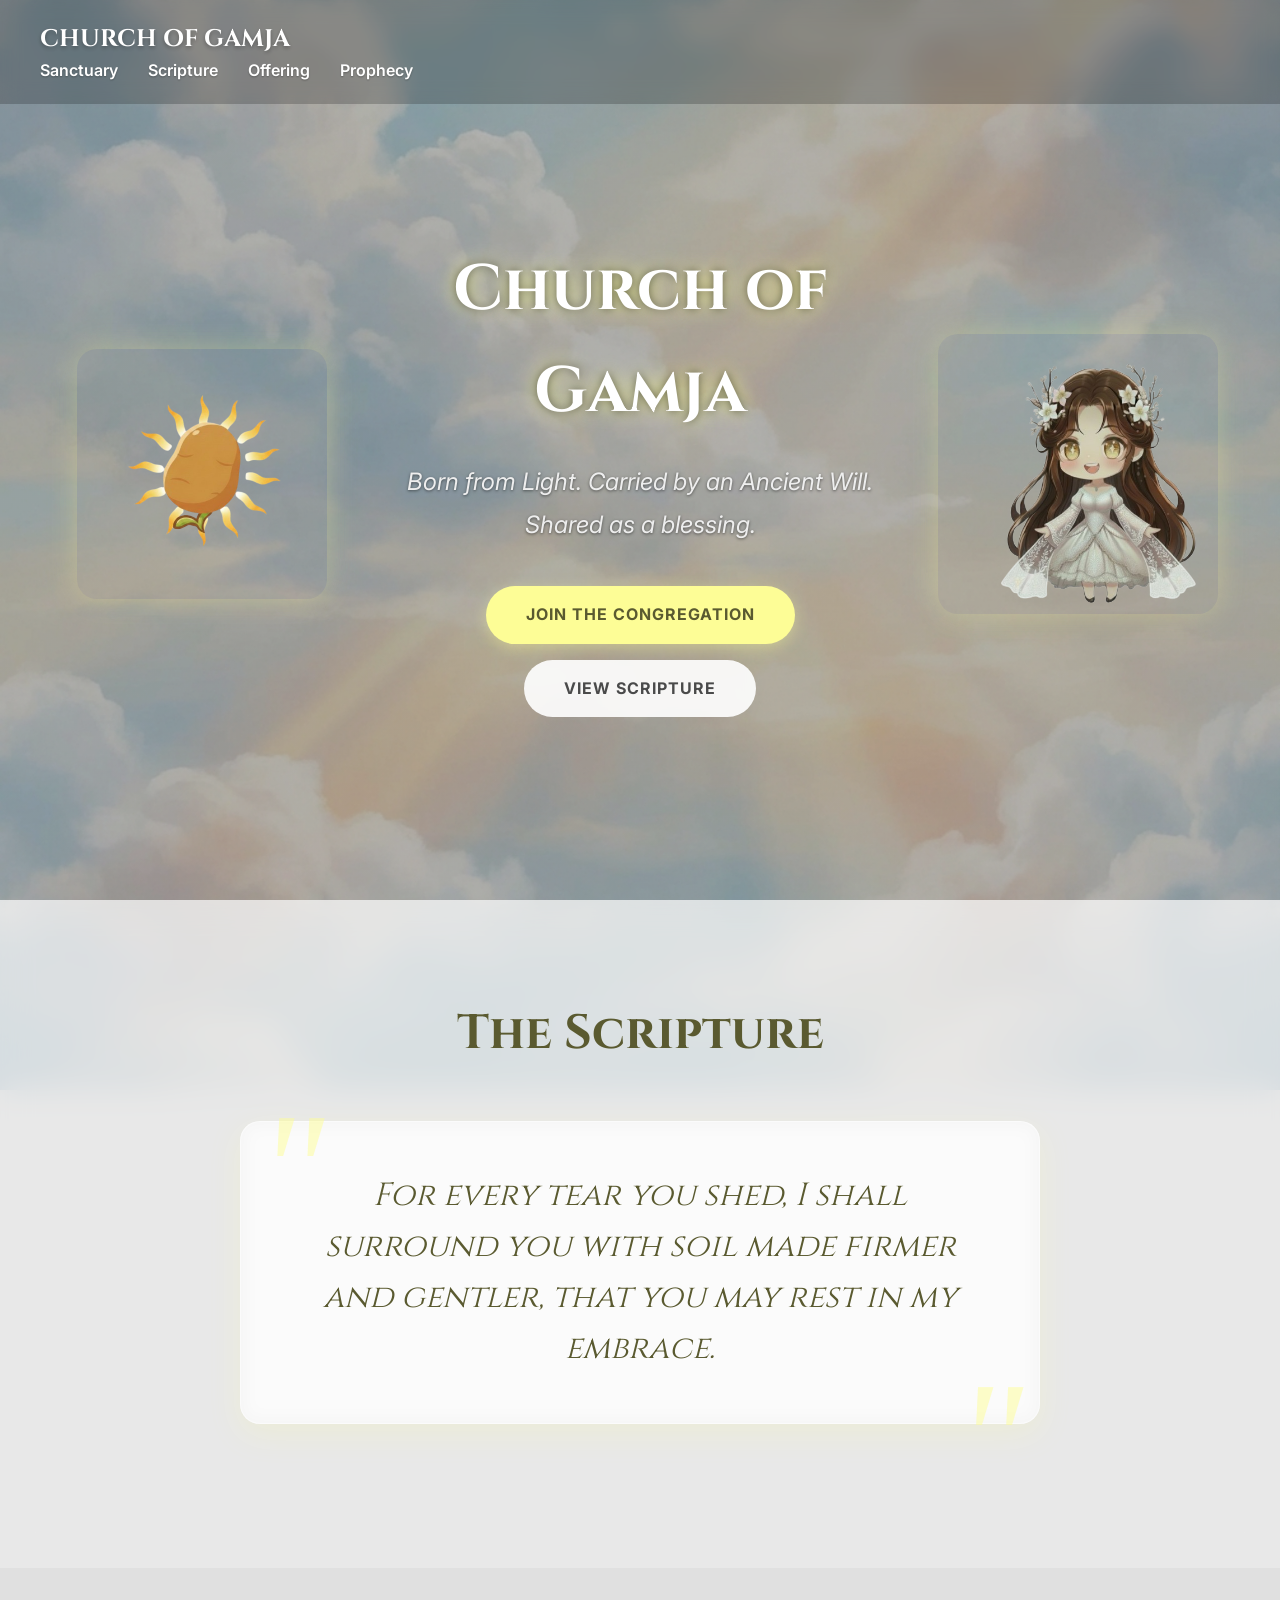
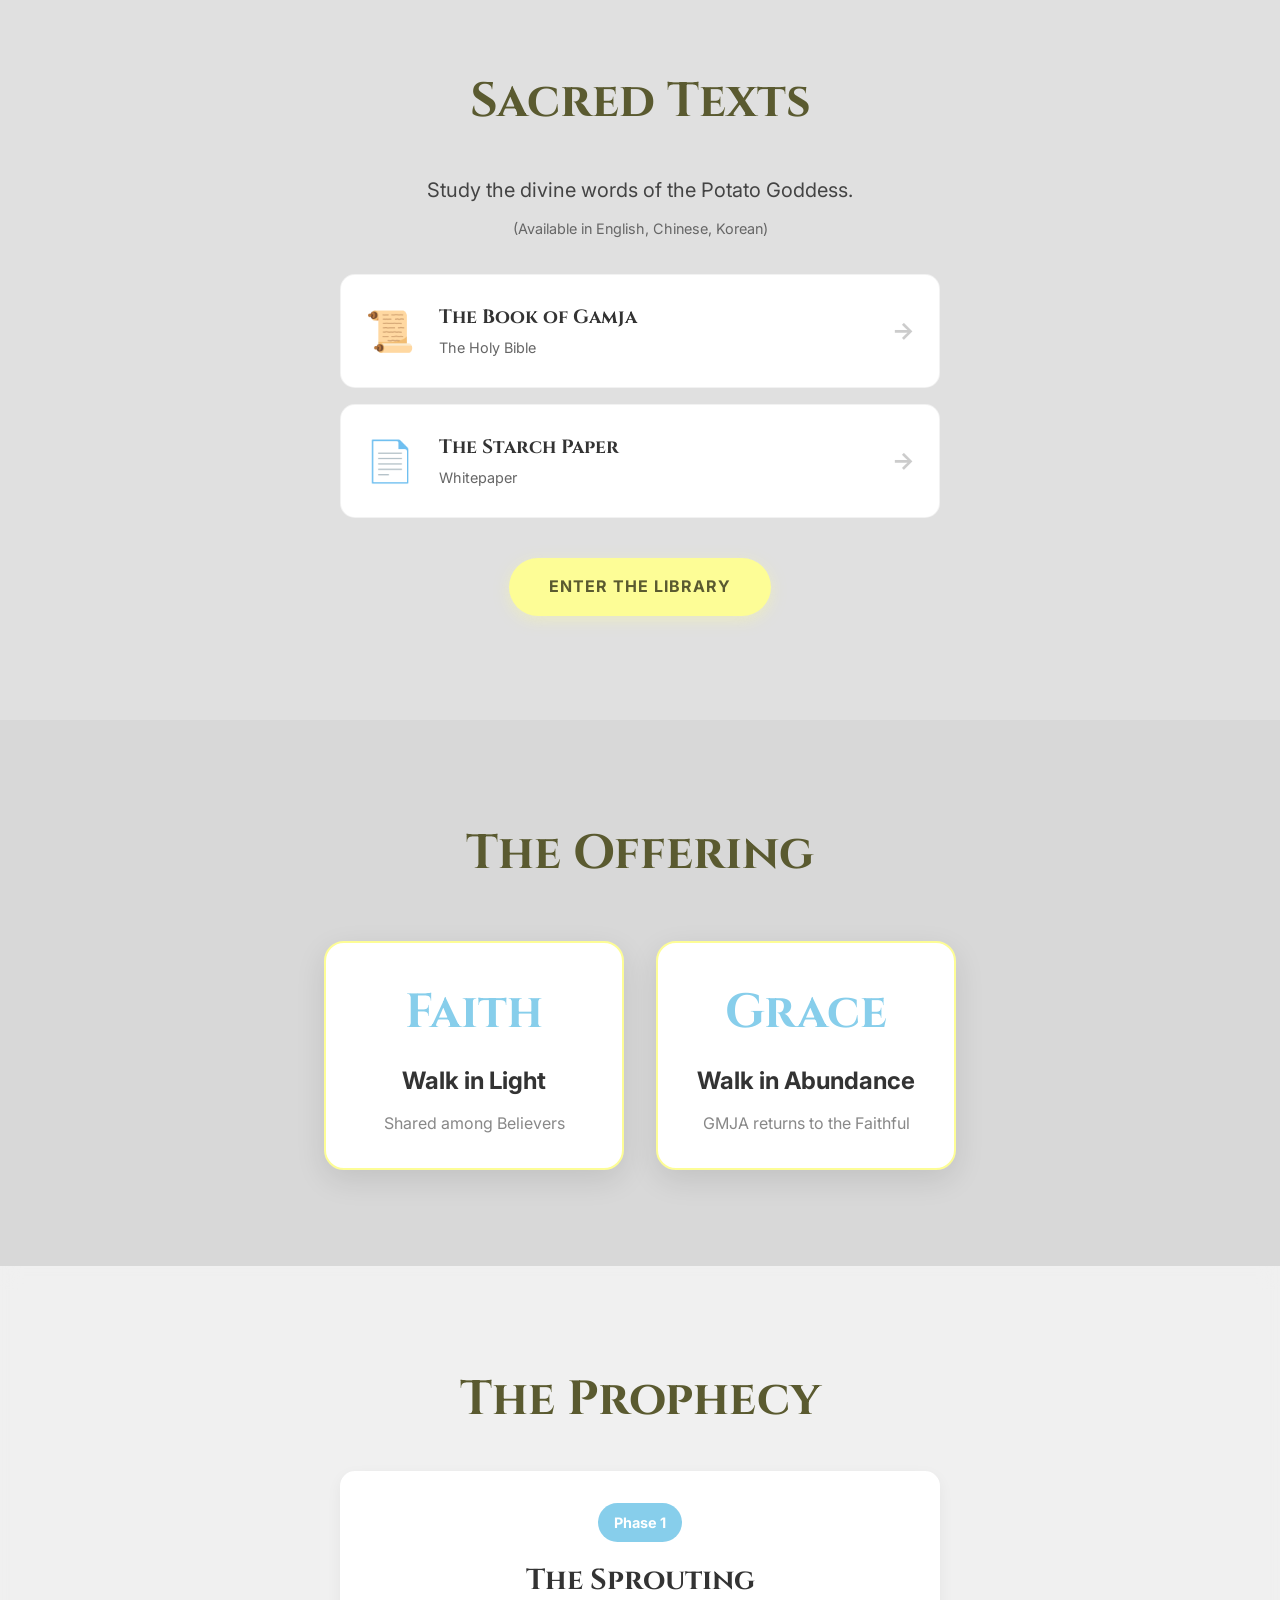
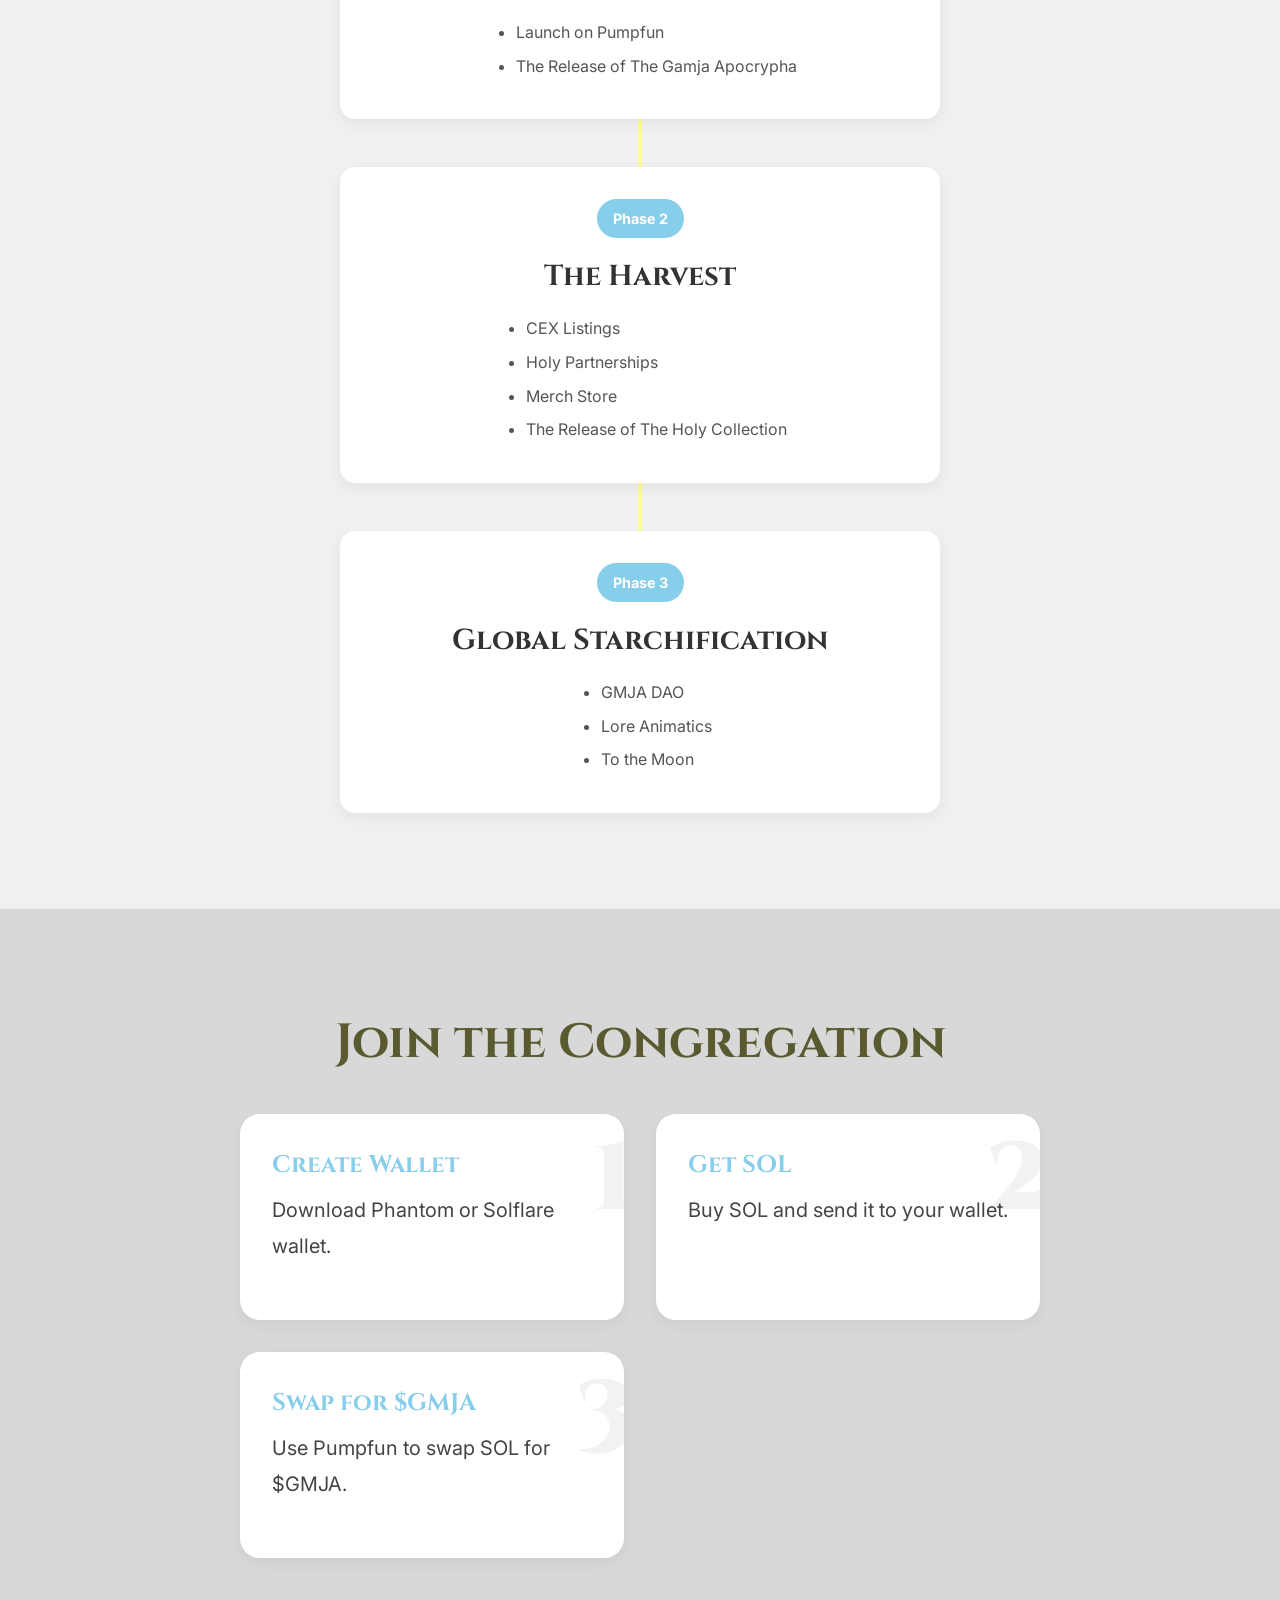
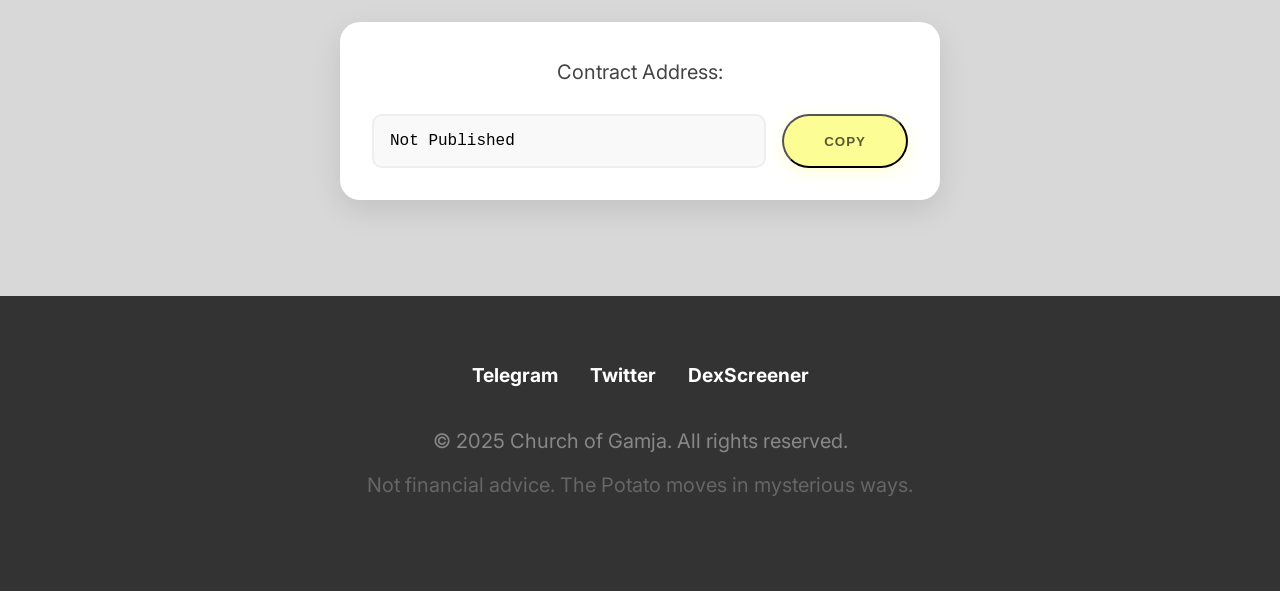
==== commit cb48e230: "Add files via upload" ====
--- a/index.html
+++ b/index.html
@@ -6,7 +6,7 @@
     <meta name="viewport" content="width=device-width, initial-scale=1.0">
     <title>Church of Gamja</title>
     <link rel="icon" href="assets/symbol.jpg" type="image/jpeg">
-    <meta name="description" content="The next big meme coin.">
+    <meta name="description" content="The next major meme coin.">
     <link rel="stylesheet" href="styles.css">
     <link rel="preconnect" href="https://fonts.googleapis.com">
     <link rel="preconnect" href="https://fonts.gstatic.com" crossorigin>
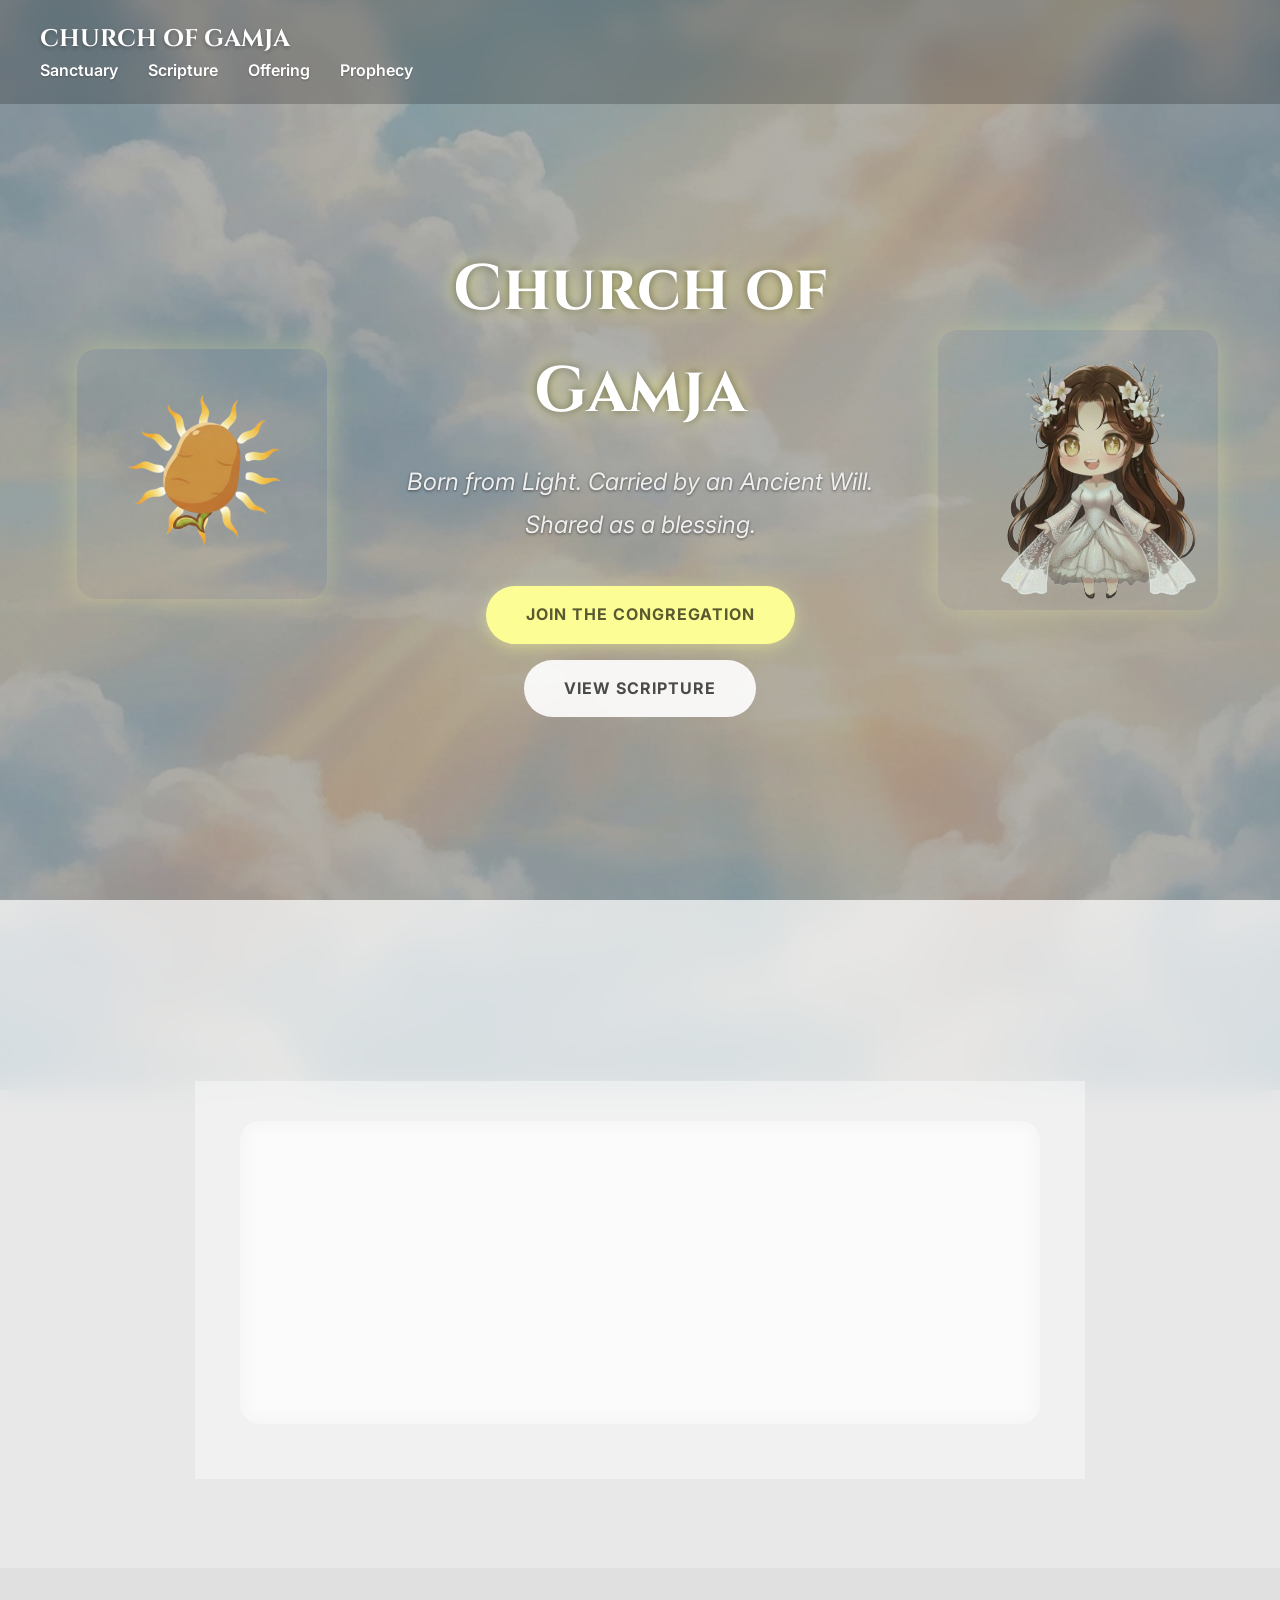
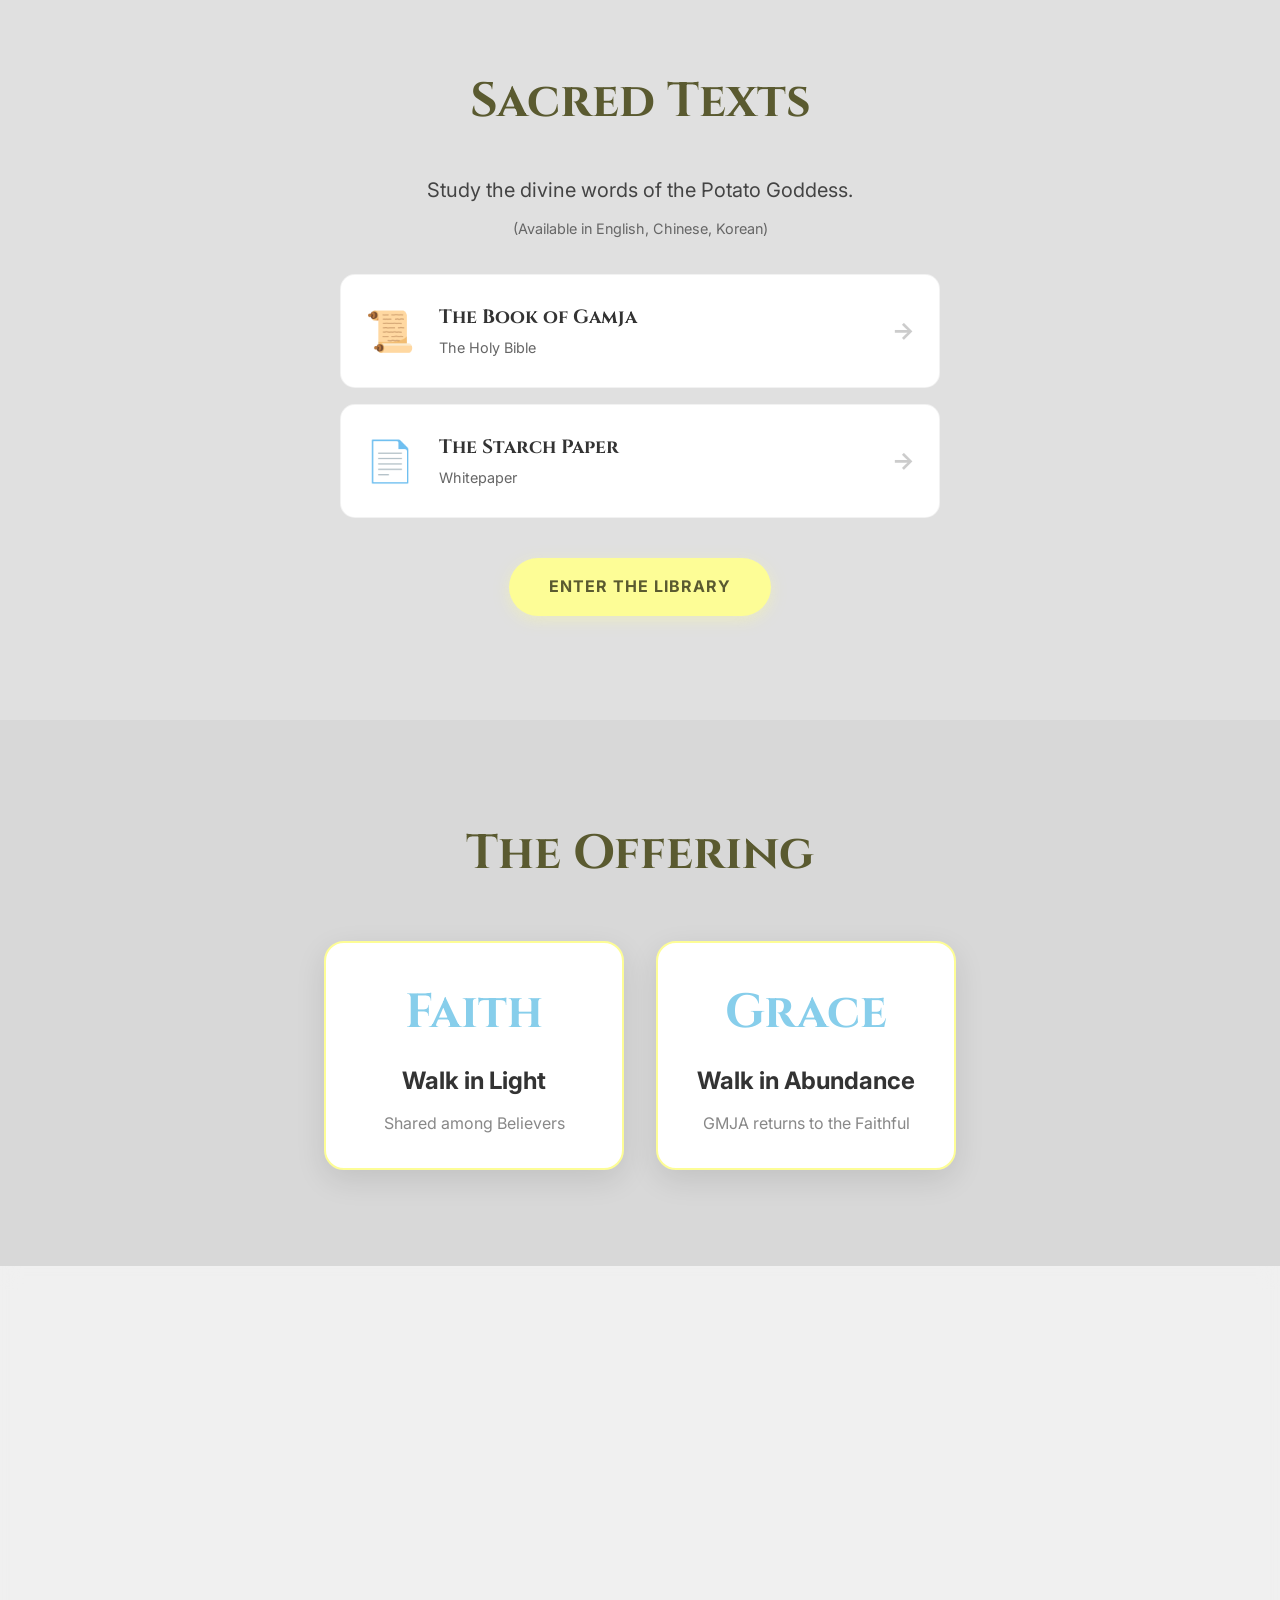
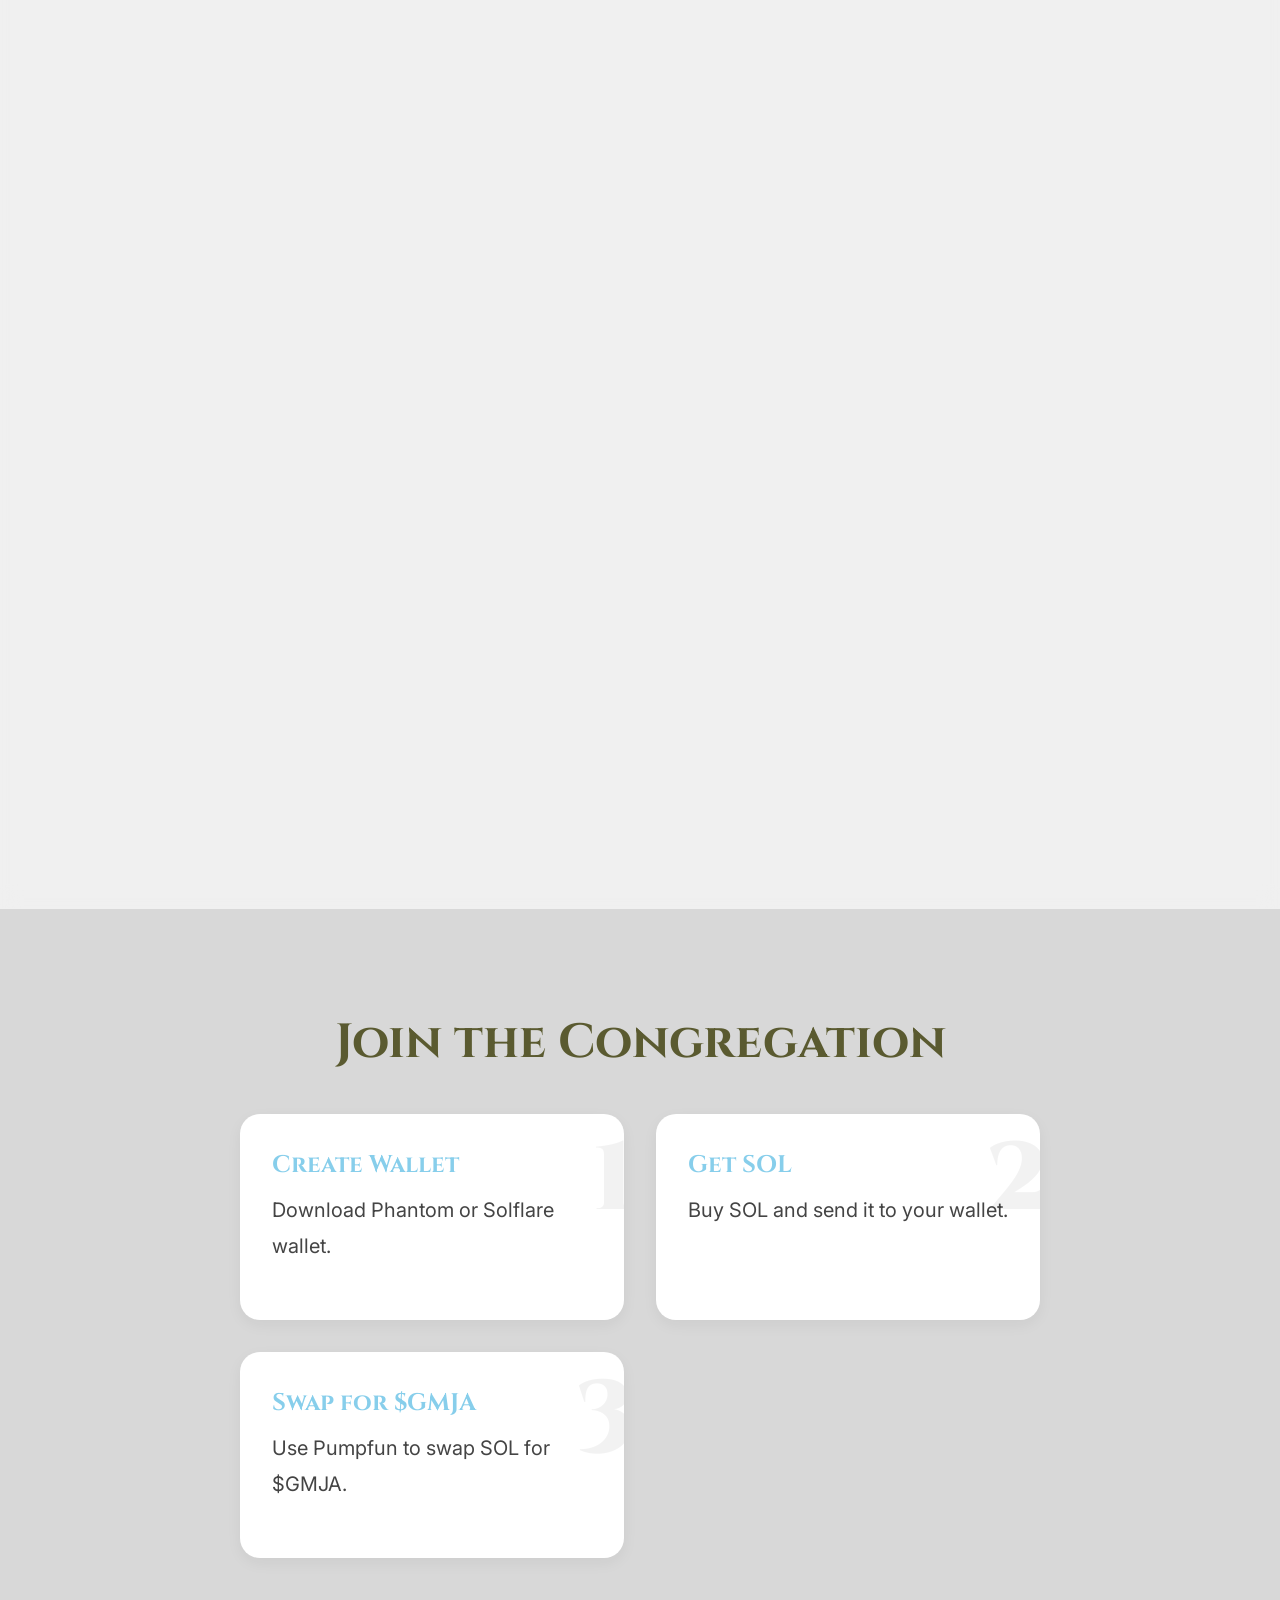
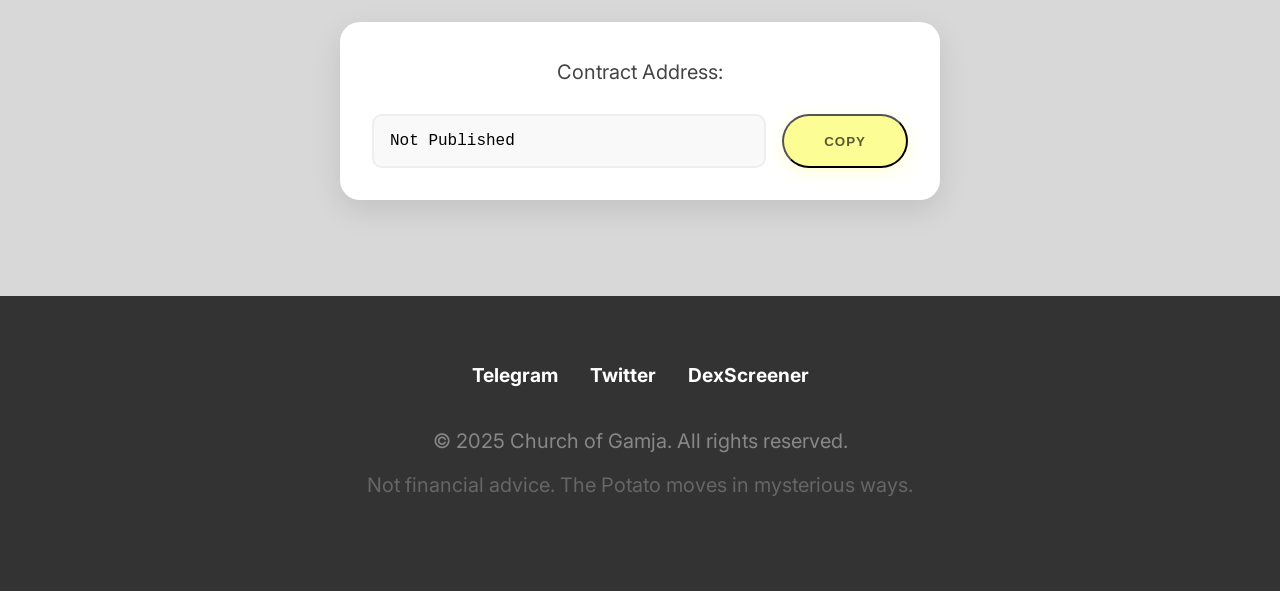
==== commit 4f9f9c51: "Add files via upload" ====
--- a/index.html
+++ b/index.html
@@ -44,7 +44,10 @@
                         </div>
                     </div>
                     <div class="hero-side right">
-                        <img src="assets/goddess.jpg" alt="Gamja Goddess" class="hero-img floating-fast">
+                        <picture>
+                            <source media="(max-width: 768px)" srcset="assets/goddessM.jpg">
+                            <img src="assets/goddess.jpg" alt="Gamja Goddess" class="hero-img floating-fast">
+                        </picture>
                     </div>
                 </div>
             </section>
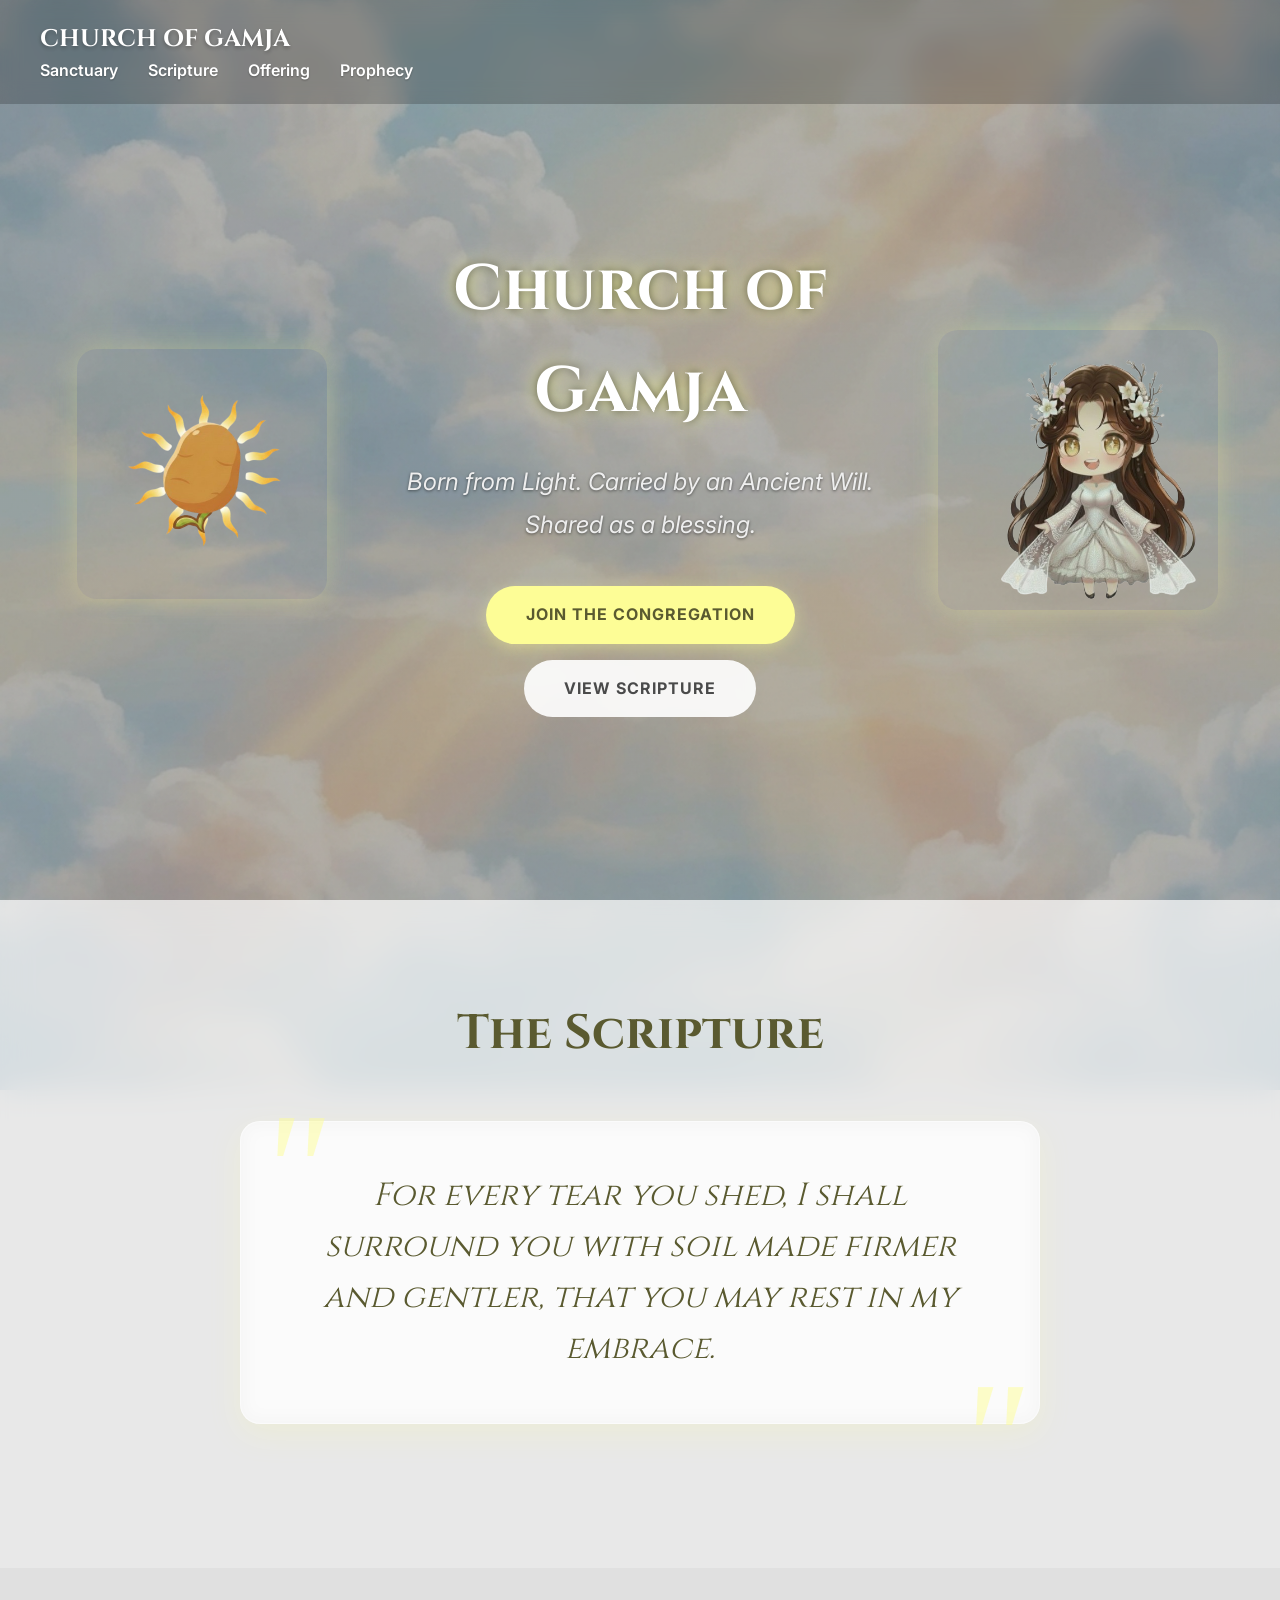
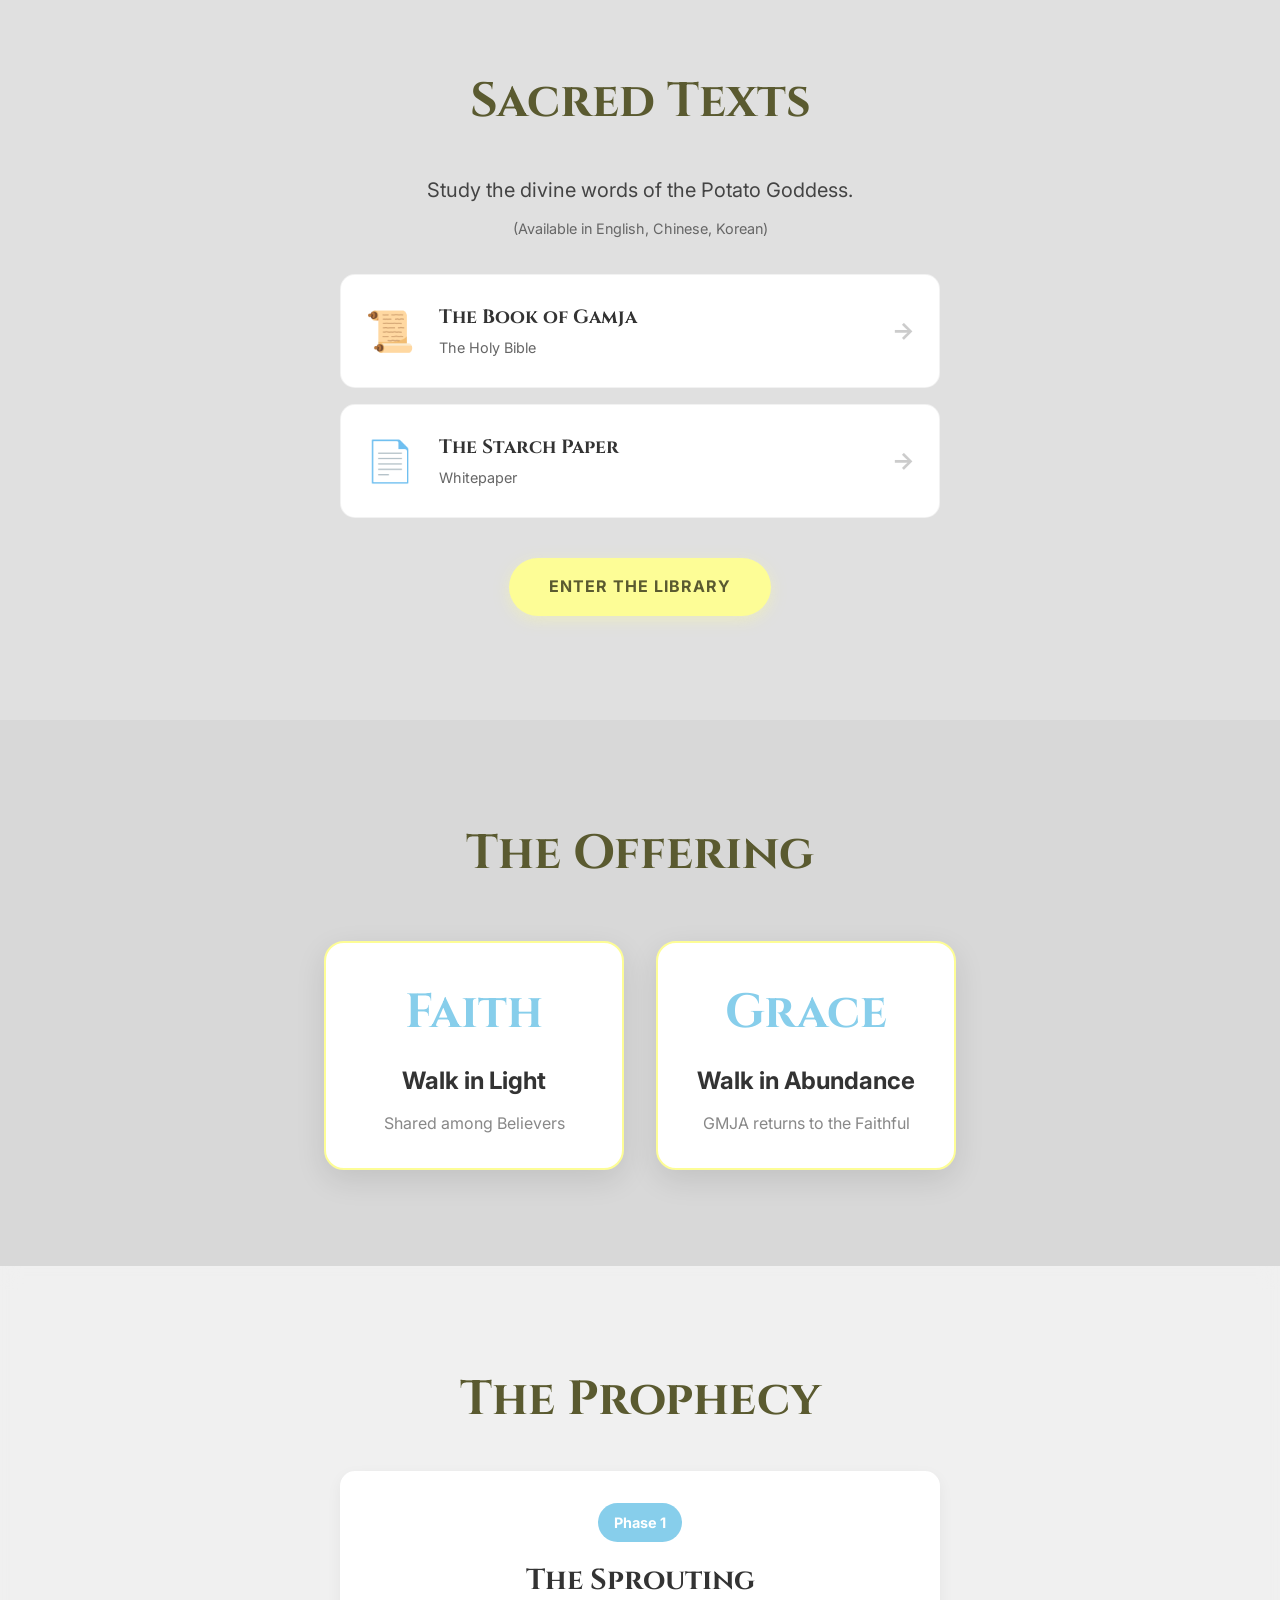
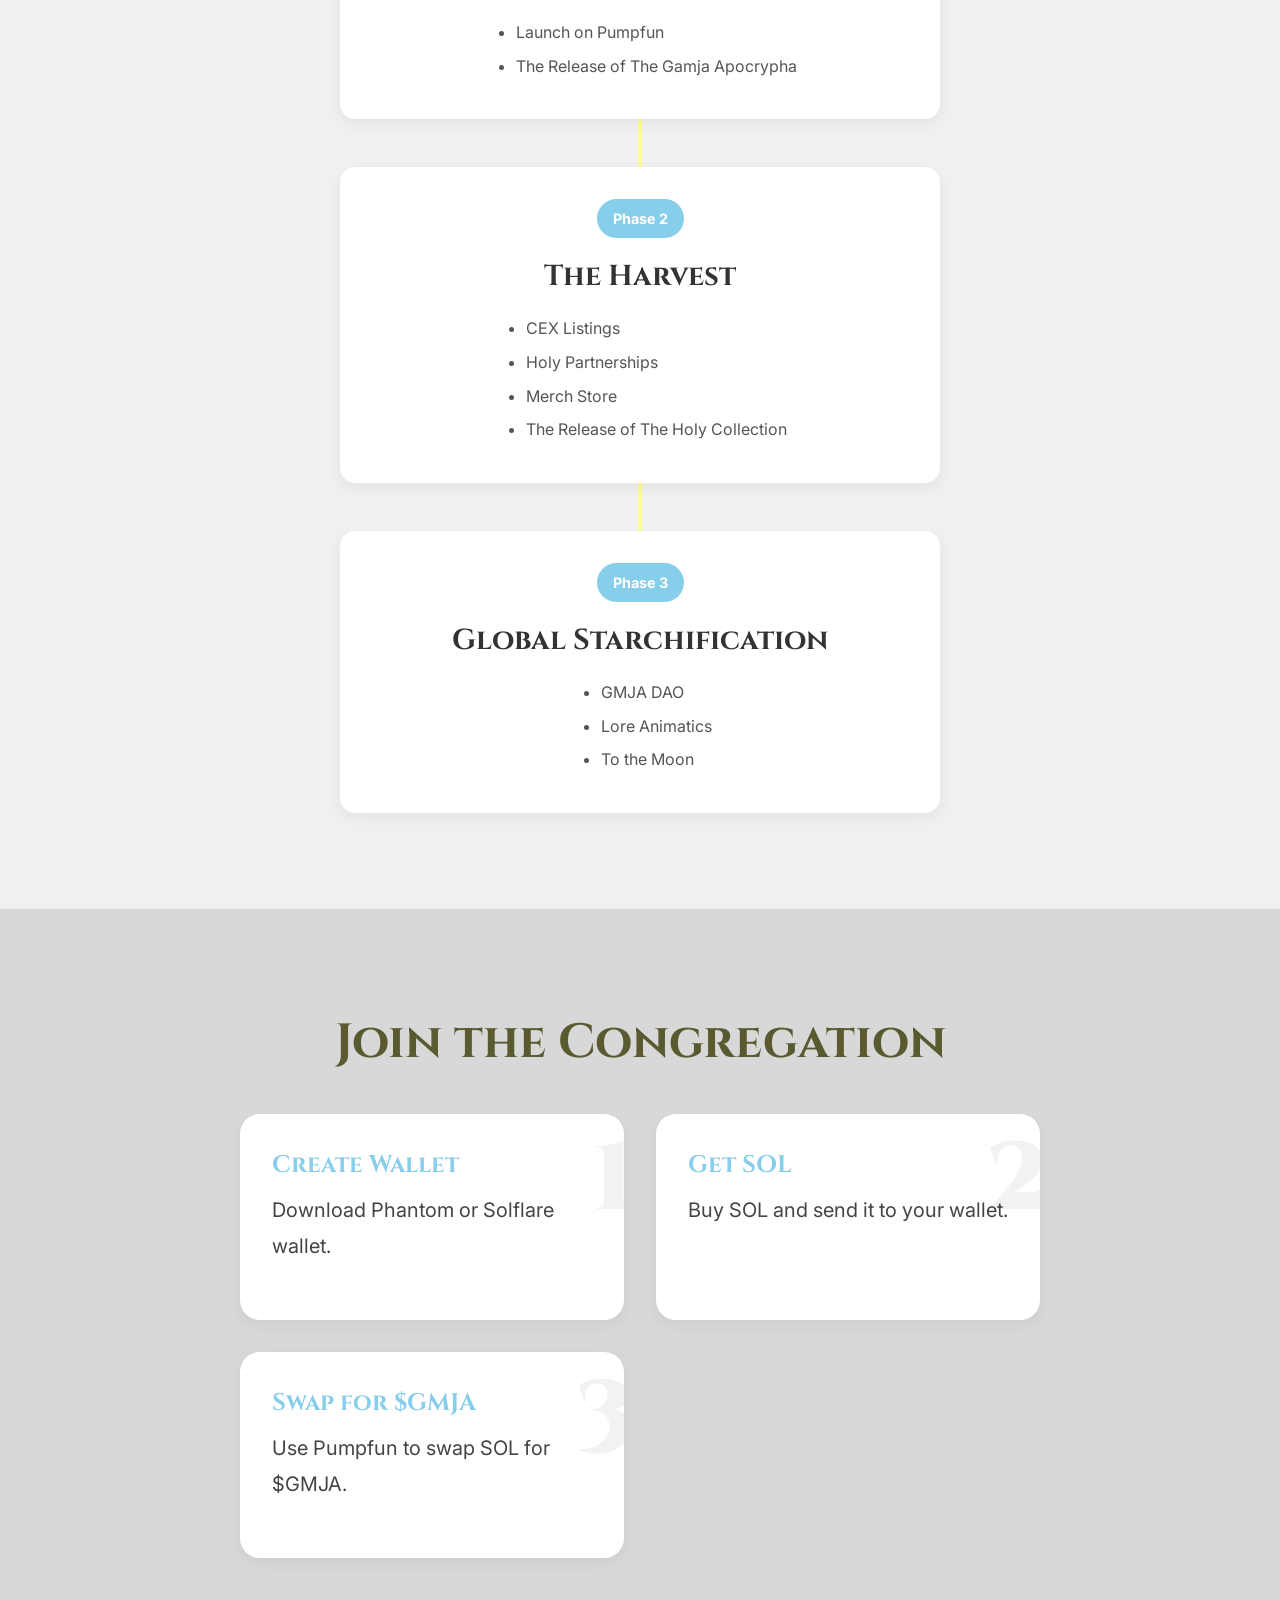
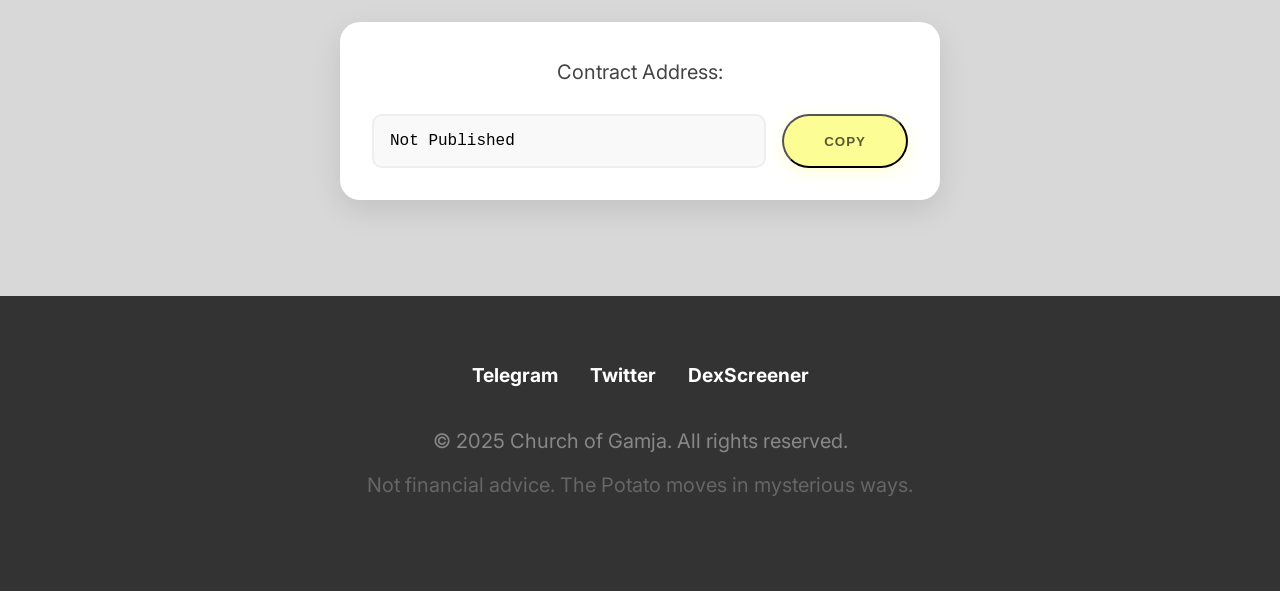
==== commit c1715392: "Add files via upload" ====
--- a/index.html
+++ b/index.html
@@ -173,8 +173,8 @@
         <footer>
             <div class="container">
                 <div class="social-links">
-                    <a href="#" class="social-icon">Telegram</a>
-                    <a href="#" class="social-icon">Twitter</a>
+                    <a href="https://t.me/gmja_ark" class="social-icon">Telegram</a>
+                    <a href="https://x.com/cofgmja" class="social-icon">Twitter</a>
                     <a href="#" class="social-icon">DexScreener</a>
                 </div>
                 <p class="copyright">© 2025 Church of Gamja. All rights reserved.</p>
--- a/styles.css
+++ b/styles.css
@@ -155,35 +155,7 @@
     }
 }
 
-/* Mobile Responsiveness for Hero */
-@media (max-width: 768px) {
-    .hero-container {
-        flex-direction: column;
-    }
-
-    .hero-side {
-        order: 1;
-        /* Images below text on mobile? Or maybe above? Let's put them around */
-    }
-
-    .hero-content {
-        order: 2;
-        margin: 2rem 0;
-    }
-
-    .hero-side.left {
-        order: 1;
-    }
-
-    .hero-side.right {
-        order: 3;
-    }
-
-    .hero-img {
-        width: 150px;
-        /* Smaller on mobile */
-    }
-}
+/* Mobile Responsiveness moved to end of file */
 
 /* Buttons */
 .btn {
@@ -681,8 +653,30 @@
         font-size: 1.1rem;
     }
 
+    .hero-container {
+        flex-direction: column;
+    }
+
+    .hero-content {
+        order: 1;
+        /* Text first */
+        margin: 2rem 0;
+    }
+
+    .hero-side.left {
+        display: none;
+        /* Hide symbol on mobile */
+    }
+
+    .hero-side.right {
+        order: 2;
+        /* Image second */
+        margin-bottom: 2rem;
+    }
+
     .hero-img {
-        width: 120px;
+        width: 200px;
+        /* Adjust size if needed for goddessM */
         margin: 1rem 0;
     }
 
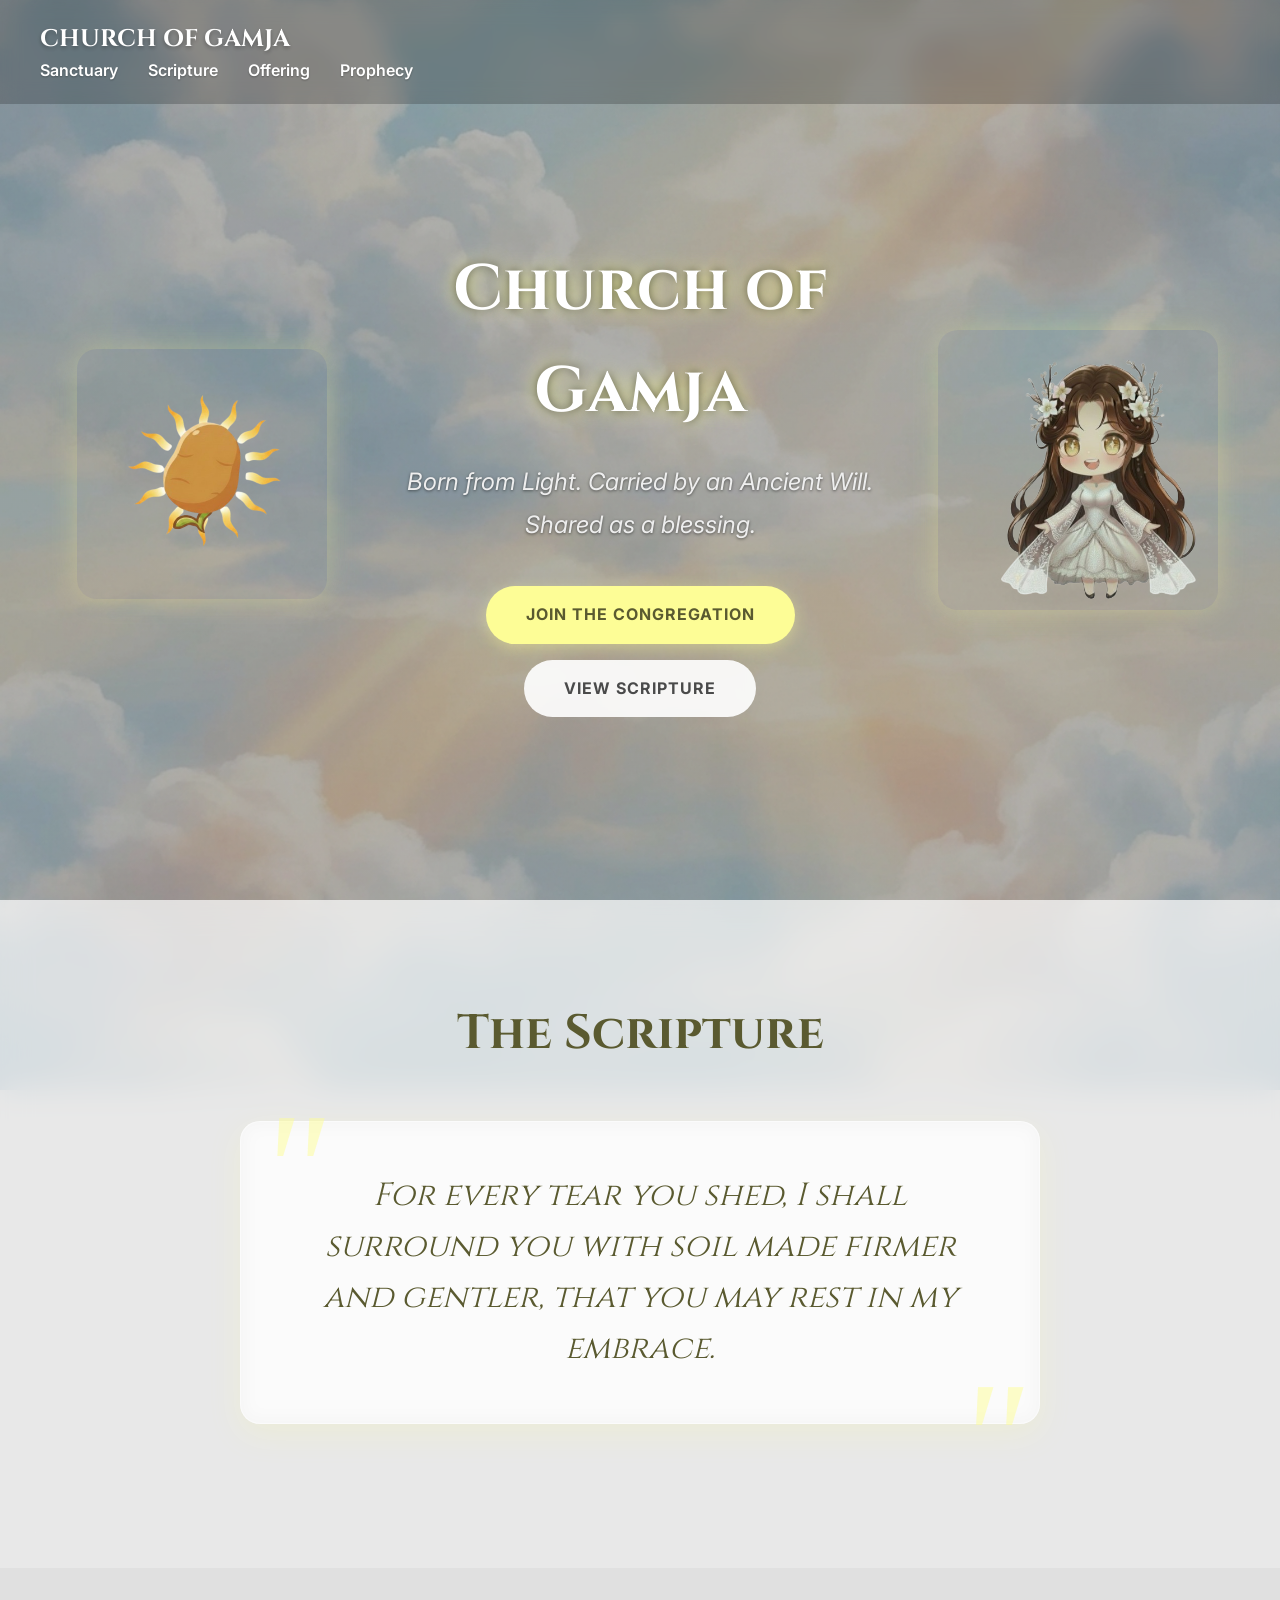
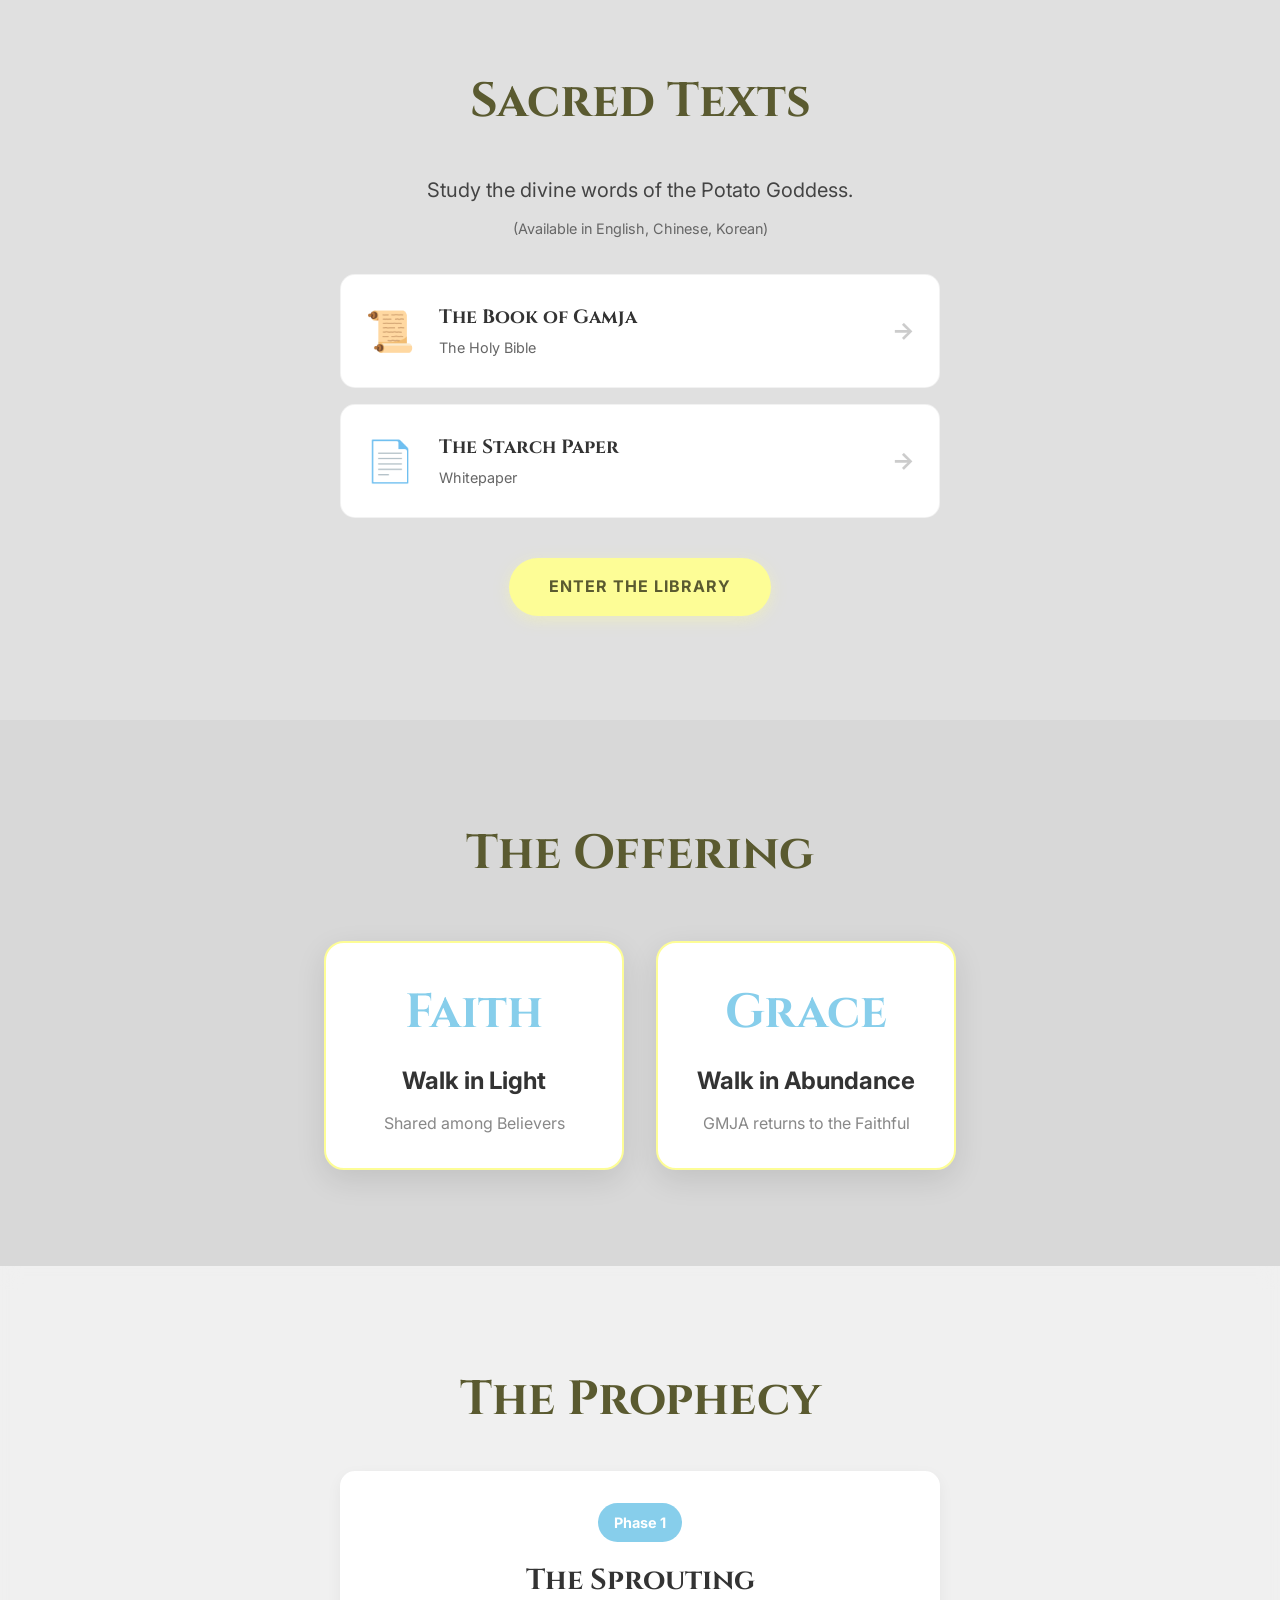
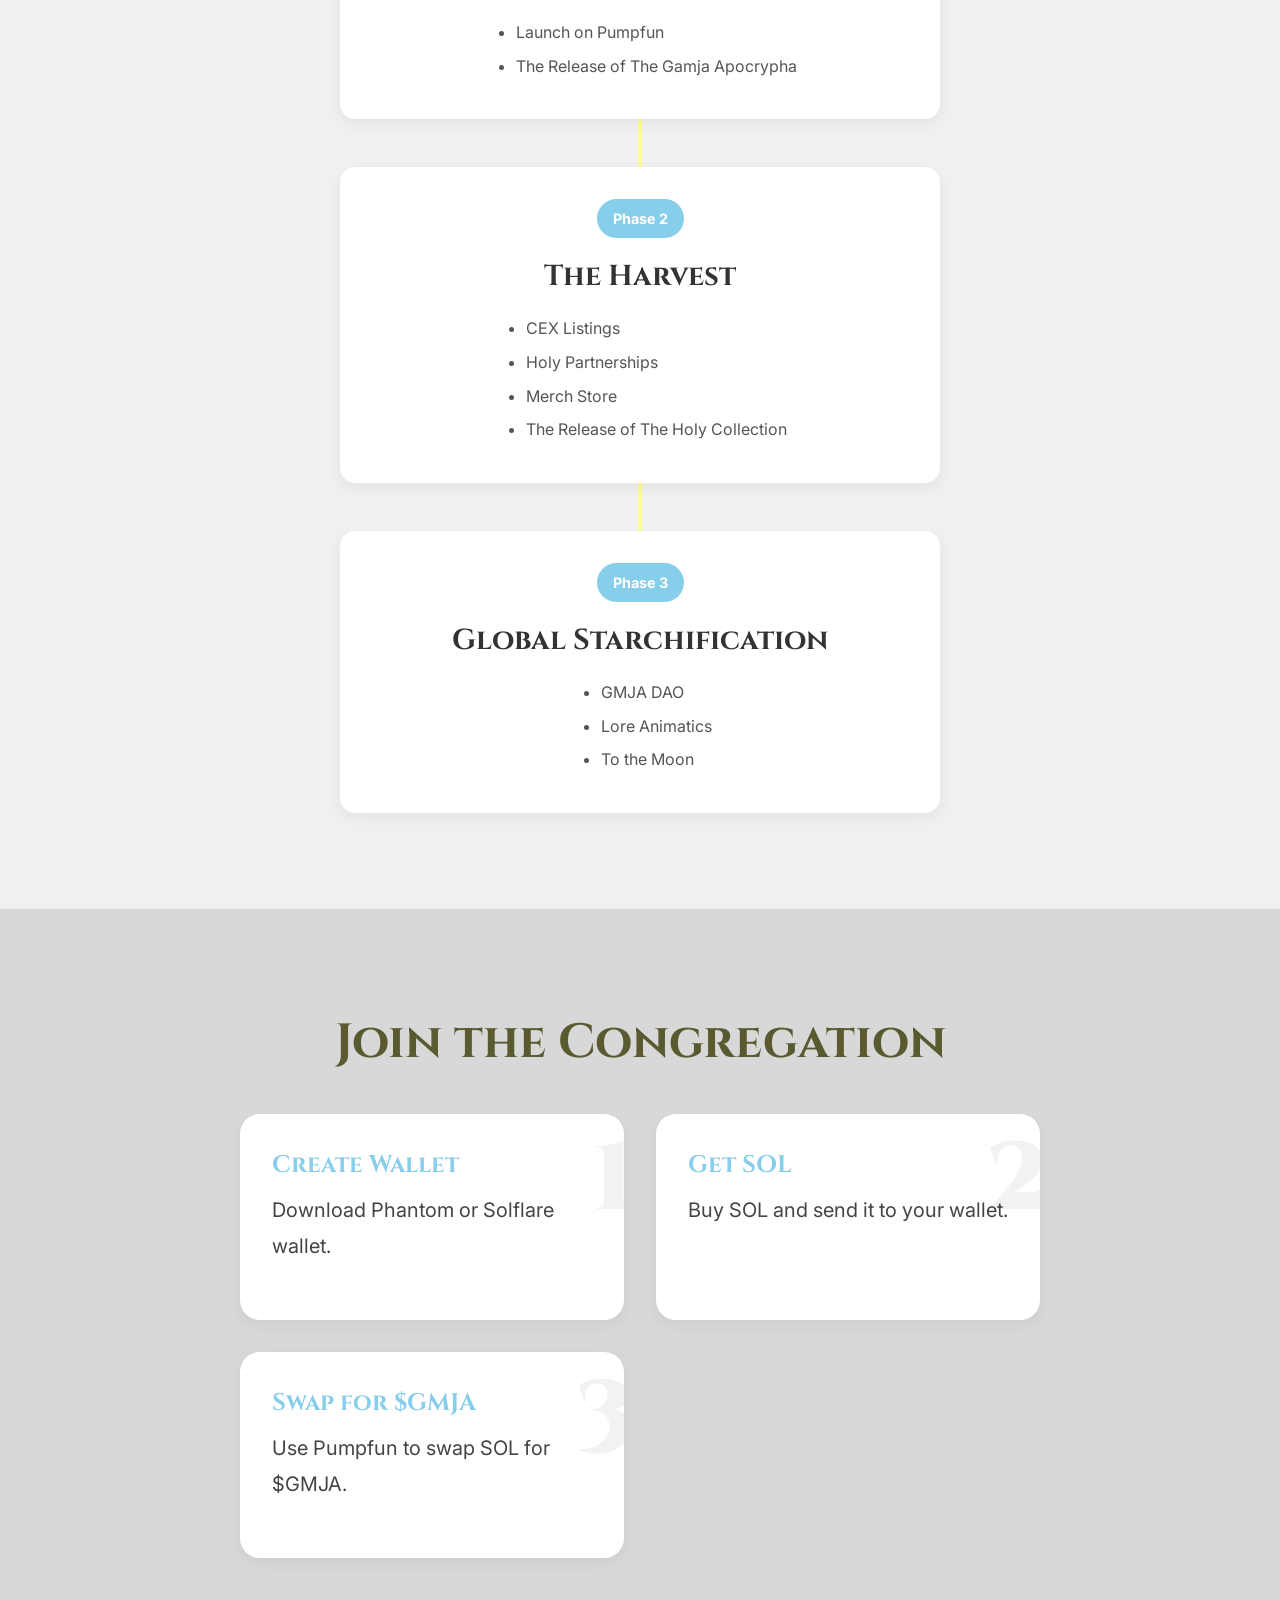
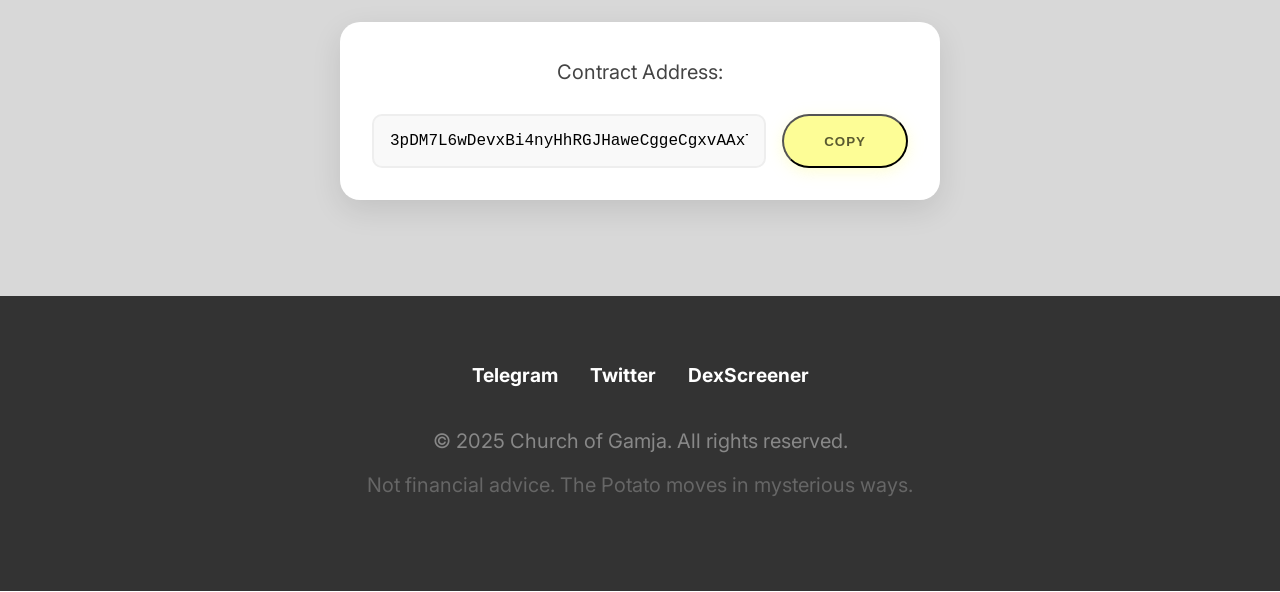
==== commit b1ea0955: "Add files via upload" ====
--- a/index.html
+++ b/index.html
@@ -163,7 +163,8 @@
                     <div class="ca-box">
                         <p>Contract Address:</p>
                         <div class="ca-input-group">
-                            <input type="text" value="Not Published" readonly id="ca-input">
+                            <input type="text" value="3pDM7L6wDevxBi4nyHhRGJHaweCggeCgxvAAxTagpump" readonly
+                                id="ca-input">
                             <button onclick="copyCA()" class="btn primary">Copy</button>
                         </div>
                     </div>
@@ -183,6 +184,4 @@
         </footer>
     </div>
     <script src="script.js"></script>
-</body>
-
-</html>+</body>
